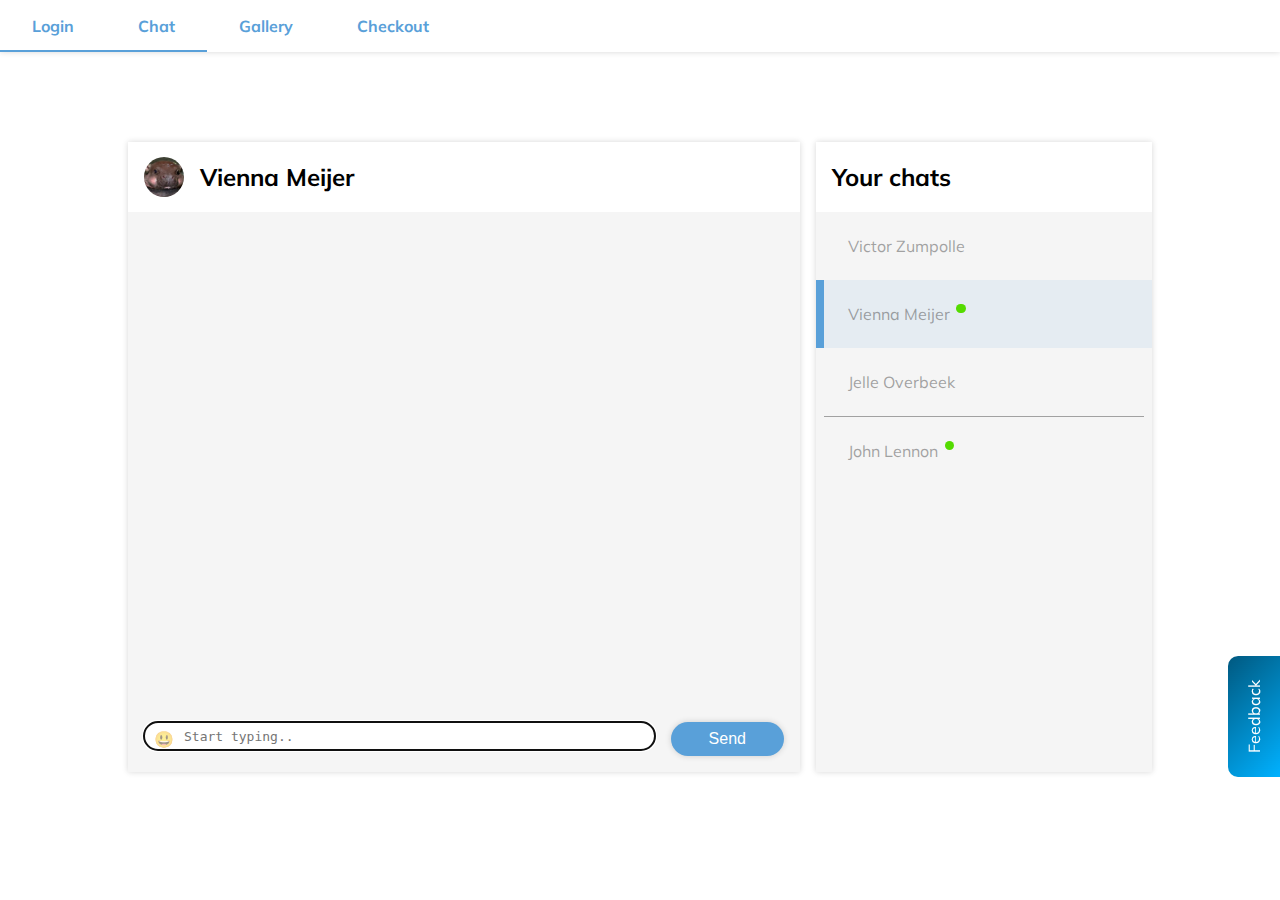
==== chat.html @ 90b33b91 "added basic hamburger" ====
<!doctype html>
<html lang="en">

<head>

  <meta charset="UTF-8">
  <meta name="viewport" content="width=device-width">

  <title>Iets</title>

  <link rel="stylesheet" href="assets/css/main.css">
  <link href="https://fonts.googleapis.com/css?family=Muli:400,600,700,900" rel="stylesheet">

</head>

<body>
  <!-- Navigation -->
  <nav>
    <a href="#hb">=</a>
    <ul>
      <a href="#">x</a>
      <li>
        <a href="index.html">Login</a>
      </li>
      <li aria-active="active">
        <a href="chat.html">Chat</a>
      </li>
      <li>
        <a href="gallery.html">Gallery</a>
      </li>
      <li>
          <a href="checkout.html">Checkout</a>
      </li>
    </ul>
  </nav>
  <section>
    <div>
      <!-- messages -->
      <header>
        <img src="assets/images/hippo.jpeg" alt="img">
        <h2>Vienna Meijer</h2>
      </header>

      <ol>
        <li>
          <p>
            Hi how are you?
          </p>
            <img src="assets/images/hippo.jpeg" alt="img">
        </li>
        <li>
          <p>
            I’m good thanks, and you?
          </p>
            <img src="assets/images/ryan.jpeg" alt="img">
        </li>
        <li>
          <p>
            I’m good thanks for asking. I was wondering if you wanted to join me and John for dinner tonight.
          </p>
            <img src="assets/images/hippo.jpeg" alt="img">
        </li>
      </ol>
      <!-- form -->
      <footer>
        <form action="/" method="post">

          <label for="field-message">Message</label>
          <div>
            <textarea name="field-message" id="field-message" placeholder="Start typing.." rows="1" autofocus></textarea>
            <a href="">😃</a>
          </div>
          <button type="submit">Send</button>

        </form>
      </footer>
    </div>
    <div>
      <!-- chats -->
      <header>
        <h2>Your chats</h2>
      </header>
      <nav>
        <ol>
            <li><a href="#">Victor Zumpolle</a></li>
            <li><a href="#">Vienna Meijer</a></li>
            <li><a href="#">Jelle Overbeek</a></li>
            <li><a href="#">John Lennon</a></li>
          </ol>
      </nav>
    </div>
  </section>
  <a href="#modal">Feedback</a>
  <!-- modal -->
  <div id="modal">
    <a href="#"></a>
    <div>
      <!-- <a href="#">close</a> -->
      <header>
        <h2>What do you think about our website?</h2>
      </header>
      <form action="#">
        <ul>
          <li>
            <input type="radio" name="rating" id="rating-0">
            <label for="rating-0">😢</label>
          </li>
          <li>
            <input type="radio" name="rating" id="rating-1">
            <label for="rating-1">😞</label>
          </li>
          <li>
            <input type="radio" name="rating" id="rating-2">
            <label for="rating-2">😐</label>
          </li>
          <li>
            <input type="radio" name="rating" id="rating-3">
            <label for="rating-3">😃</label>
          </li>
          <li>
            <input type="radio" name="rating" id="rating-4">
            <label for="rating-4">🤩</label>
          </li>
        </ul>
        <input type="submit">
      </form>
    </div>
  </div>
</body>

</html>
---- assets/css/main.css ----
:root {
  --test: magenta;
  --dGrey: rgb(78, 78, 78);
  --lGrey: #4e4e4e80;
  --dBlue: #59A0D9;
  --vdBlue: #005980;
  --lBlue: #00B1FF;
  --offBlue: rgba(89, 160, 217, 0.1);
  --lGreen: #54DB00;
  --white: #fff;
  --offWhite: #F5F5F5;
  --font-size1: 3em;
  --font-size2: 1em;
  --font-size3: 0.75em;
  --smaller1: 2em;
  --muli: 'Muli', sans-serif;
  --shadow: 0 0 6px rgba(0,0,0,0.16);
  --baseTime: 300ms;
}
@font-face {
  font-family: Ampersand;
  src: url('../fonts/MuktaMahee-SemiBold.ttf');
}
body {
  padding: 0;
  margin: 0;
  font-family: var(--muli);
  box-sizing: border-box;
  -webkit-font-smoothing: antialiased;
}
ol, ul {
  list-style: none;
  padding: 0;
  margin: 0;
}
h1 {
  font-size: var(--font-size1);
  font-weight: 900;
  color: var(--dGrey);
}
/* Nav styles */
body > nav {
  width: 100%;
  background: var(--white);
  box-shadow: var(--shadow);
  box-sizing: border-box;
}
body > nav ul {
  margin: 0;
  padding: 0;
  list-style: none;
  display: flex;
  color: var(--dBlue);
}
body > nav ul li a {
  display: block;
  text-decoration: none;
  font-weight: bold;
  color: inherit;
  padding: 1em 2em;
}
body > nav ul li{
  position: relative;
}
body > nav ul li:after {
  position: absolute;
  height: 2px;
  background: var(--dBlue);
  width: 0;
  content: '';
  bottom: 0;
  transition: var(--baseTime);
}
body > nav ul li:hover:after, body > nav ul li:focus-within:after, body > nav ul li[aria-active="active"]:after {
  width: 100%;
}
body > nav ul li a:focus {
  outline: none;
}
body > nav > a, body > nav ul > a {
  display: none;
}
@media (max-width: 600px) {
  body > nav > a, body > nav ul > a {
    display: block;
  }
  body > nav ul {
    display: none;
  }
  body > nav ul:target {
    position: fixed;
    top: 0;
    width: 100vw;
    height: 100vh;
    background: rgba(0,0,0,0.8);
    display: grid;
    place-items: center center;
  }
}
/* Modal styles */
body > div {
  height: 100%;
  width: 100%;
  top: -9999px;
  left: -9999px;
  opacity: 0;
  position: fixed;
  background: rgba(0, 0, 0, 0.6);
  display: grid;
  place-items: center center;
  transition: opacity var(--baseTime);
}
body > div:target {
  opacity: 1;
  top: 0;
  left: 0;
}
body > div > a {
  position: fixed;
  z-index: -1;
  height: 100%;
  width: 100%;
}
/* modal trigger */
body > a {
  position: fixed;
  right: 0;
  top: 70%;
  background: linear-gradient(45deg, var(--lBlue), var(--vdBlue));
  padding: 1em 1.5em;
  border-radius: 10px 10px 0 0;
  transform: rotate(-90deg) translatey(-50%);
  transform-origin: right;
  color: var(--white);
  text-decoration: none;
}
/* modal content */
body > div > div {
  background: var(--white);
  max-width: 360px;
  border-radius: 10px;
  transform: translateY(100vh);
  transition: var(--baseTime);
}
body > div:target > div{
  transform: translateY(0);
}
body > div > div header {
  background: linear-gradient(45deg, var(--lBlue), var(--vdBlue));
  width: 120%;
  transform: translate(-10%, -10%) rotate(355deg);
  box-sizing: border-box;
  padding: 2em 4.5em;
  border-radius: 10px;
}
body > div > div header h2 {
  text-align: center;
  transform: rotate(5deg);
  color: var(--white);
  font-weight: 900;
}
body > div > div form {
  position: relative;
}
body > div > div form fieldset {
  padding: 0;
}
body > div > div form ul {
  list-style: none;
  display: grid;
  grid-gap: 1.8em;
  grid-template-columns: repeat(5, 1fr);
  position: absolute;
  top: -2.5rem;
  transform: translatex(-10%);
}
body > div > div form ul li input[type="radio"] {
  position: absolute;
  left: -999;
  top: -999;
  opacity: 0;
}
body > div > div form ul li input[type="radio"]:checked + label {
  filter: brightness(1);
}
body > div > div form ul li label{
  text-decoration: none;
  color: black;
  font-size: 4em;
  filter: brightness(.4);
  position: relative;
  transition: var(--baseTime);
}
body > div > div form ul li label:before {
  content:'';
  position: absolute;
  top: -1.1rem;
  left: 50%;
  transform: translatex(-50%);
  font-size: 0.1875em;
  font-weight: 700;
  color: var(--white);
  word-wrap: nowrap;
}
body > div > div form ul li label:hover, body > div > div form ul li input:focus + label { /* TODO: fix focus state */
  filter: brightness(1);
}
body > div > div form ul li:nth-child(1) label:hover:before, body > div > div form ul li:nth-child(1) input[type="radio"]:checked + label:before, body > div > div form ul li:nth-child(1) input[type="radio"]:focus + label:before {
  content: 'Terrible';
}
body > div > div form ul li:nth-child(2) label:hover:before, body > div > div form ul li:nth-child(2) input[type="radio"]:checked + label:before, body > div > div form ul li:nth-child(2) input[type="radio"]:focus + label:before  {
  content: 'Bad';
}
body > div > div form ul li:nth-child(3) label:hover:before, body > div > div form ul li:nth-child(3) input[type="radio"]:checked + label:before, body > div > div form ul li:nth-child(3) input[type="radio"]:focus + label:before  {
  content: 'Meh';
}
body > div > div form ul li:nth-child(4) label:hover:before, body > div > div form ul li:nth-child(4) input[type="radio"]:checked + label:before, body > div > div form ul li:nth-child(4) input[type="radio"]:focus + label:before  {
  content: 'Good';
}
body > div > div form ul li:nth-child(5) label:hover:before, body > div > div form ul li:nth-child(5) input[type="radio"]:checked + label:before, body > div > div form ul li:nth-child(5) input[type="radio"]:focus + label:before  {
  content: 'Amazing';
}
body > div > div form input[type="submit"] {
  margin: 2rem auto 0 50%;
  transform: translate(-50%, 50%);
  width: auto;
  padding: 1em 2.5em;
}
/* Form styles */
a, label {
  color: var(--lGrey);
}
body > form {
  margin-top: 10em;
  display: grid;
  box-sizing: border-box;
  place-items: center center;
}
form legend {
  text-align: center;
  font-weight: 900;
  font-size: var(--font-size1);
  margin-bottom: 1.5em;
}
form fieldset > label {
  display: none;
}
fieldset {
  max-width: 500px;
  width: 95%;
  border: none;
  display: grid;
}
fieldset > div {
  display: flex;
  margin-top: 1em;
}
fieldset div a {
  margin-left: auto;
}
fieldset button {
  margin-top: 2em;
}
fieldset > a {
  text-align: center;
  margin-top: 1em;
}

/* inputs */
input {
  box-sizing: border-box;
  transition: var(--baseTime);
}
input[type='email'], input[type='password'] {
  border: 0;
  border-bottom: 1px solid var(--lGrey);
  width: 100%;
  padding: 5px;
  font-size: var(--font-size2);
  font-family: var(--muli);
  color: var(--dGrey);
}
input[type='email']::-webkit-input-placeholder, input[type='password']::-webkit-input-placeholder {
  color: var(--lGrey);
}
input[type='email'] {
  margin-bottom: 2.5em;
}
input[type="submit"] {
  width: 100%;
  padding: 11px;
  background: var(--dBlue);
}
button, input[type='submit'] {
  background: var(--dBlue);
  border-radius: 100px;
  border: 0;
  padding: 1rem;
  width: 100%;
  color: var(--white);
  font-size: var(--font-size2);
  box-shadow: var(--shadow);
}

/* input states */
input:focus {
  outline: none;
}
input[type='email']:focus, input[type='password']:focus {
  border-color: var(--dBlue);
  border-width: 2px;
}
button:hover, button:focus, input[type="submit"]:hover, input[type="submit"]:focus {
  background: var(--lBlue);
}
fieldset a:hover {
  color: var(--dGrey);
}

/* Chat */
body > section {
  display: grid;
  grid-template-columns: 2fr 1fr;
  max-width: 80%;
  margin: 0 auto;
  grid-gap: 1em;
  height: 70vh;
  margin-top: 10vh;
}
body > section > div {
  box-shadow: var(--shadow);
  background: var(--offWhite);
  display: flex;
  flex-direction: column;
}
body > section > div:nth-child(1) {
  height: 100%;
}
body > section > div header {
  display: grid;
  grid-gap: 1em;
  align-items: center;
  grid-template-columns: auto 1fr;
  grid-auto-flow: column;
  background: var(--white);
  padding: 0 1em;
}
/* left block */
body > section > div:nth-child(1) ol {
  padding: 0 4em;
  margin: 0;
  height: 90%;
  display: flex;
  flex-direction: column;
  justify-content: flex-end;
  align-content: end;
  overflow: hidden;
}
body > section > div:nth-child(1) ol li {
  transform: translateY(-100vh);
  animation: dropIn var(--baseTime) ease-in forwards;
  animation-delay: calc(var(--baseTime) * 3);
}
body > section > div:nth-child(1) ol li:nth-child(2) {
  animation-delay: calc(var(--baseTime) * 2);
}
body > section > div:nth-child(1) ol li:nth-child(3) {
  animation-delay: var(--baseTime);
}
body > section > div ol li {
  background: var(--offBlue);
  border-radius: 10px;
  max-width: 320px;
  padding: 0.8em 1.4em; 
  position: relative;
}
body > section > div ol li:nth-child(even) {
  background: var(--dBlue);
  color: var(--white);
  margin-left: auto;
}
body > section > div ol li img {
  position: absolute;
  left: -3rem;
  bottom: 0;
}
body > section > div ol li:nth-child(even) img {
 right: -3em; 
 left: auto;
}
body > section > div footer form{
  display: grid;
  grid-template-columns: 9fr 2fr;
  padding: 1em;
  grid-gap: 1em;
}
body > section > div footer label {
  display: none;
}
body > section > div footer div textarea {
  border-radius: 100px;
  background: var(--white);
  border: 0;
  width: 100%;
  box-sizing: border-box;
  box-shadow: 0 0 2px rgba(0,0,0,0.16);
  resize: none;
  font-size: var(--font-size2);
  padding-left: 2.5rem;
}
body > section > div footer div {
  position: relative;
}
body > section > div footer a {
  position: absolute;
  left: 0.6em;
  top: 50%;
  transform: translateY(-50%);
  text-decoration: none;
}
body > section > div footer button, body > section > div footer textarea {
  padding: 0.5em;
}
body > section img {
  height: 2.5rem;
  width: 2.5rem;
  object-fit: cover;
  border-radius: 50%;
}

/* right block */
body > section > div:nth-child(2) ol li {
 width: 95%;
 box-sizing: border-box;
 margin: 0 auto;
 max-width: unset;
 background: transparent;
 color: var(--dGrey);
 padding: 1.5rem;
 border-radius: 0;
}
body > section > div:nth-child(2) ol li a {
  text-decoration: none;
  position: relative;
}
body > section > div:nth-child(2) ol li:nth-child(even) a:after {
  position: absolute;
  top: 0;
  right: -1rem;
  content: '';
  background: var(--lGreen);
  height: 0.6rem;
  width: 0.6rem;
  border-radius: 100px;
}
body > section > div:nth-child(2) ol li:nth-child(2) {
  border-left: 8px solid var(--dBlue);
  margin: 0;
  width: 100%;
  background: var(--offBlue);
}
body > section > div:nth-child(2) ol li:last-child {
  border-top: 1px solid var(--lGrey);
}

/* Gallery */
/* Header */
body > header {
  max-width: 80%;
  margin: 2em auto;
  display: grid;
  grid-template-columns: 2fr 1fr;
}
body > header figure {
  margin: 0;
}
body > header figure figcaption {
  font-size: var(--font-size3);
  color: var(--dGrey);
}
body > header img {
  width: 100%;
}
body > header div {
  padding: 2em 1em;
}
@media (max-width: 1400px) {
  body > header div h1 {
    font-size: var(--smaller1);
  }
}
@media (max-width: 1000px) {
  body > header {
    grid-template-columns: 1fr;
  }
}
/* Main */
body > main {
  max-width: 80%;
  margin: 0 auto;
  display: grid;
  grid-template-columns: repeat(auto-fit, minmax(300px, 1fr));
  grid-auto-rows: 250px;
  grid-gap: 1em;
}
body > main article {
  display: grid;
  grid-template-columns: 1;
  grid-template-rows: 1;
  overflow: hidden;
}
body > main article:hover a, body > main article a:focus{
  transform: translatey(0);
}
body > main article a:focus {
  border-bottom: 5px solid var(--dBlue);
}
body > main article img {
  height: 100%;
  width: 100%;
  object-fit: cover;
}
body > main article img, body > main article a{
  grid-column: 1 / -1;
  grid-row: 1 / -1;
}
body > main article a {
  transform: translatey(100%);
  transition: var(--baseTime);
  display: flex;
  align-items: flex-end;
  padding-bottom: 0.5em;
  padding-left: 0.5em;
  text-decoration: none;
  will-change: transform;
}
body > main article h2 {
  margin: 0;
  color: white;
  font-family: Ampersand, var(--muli);
}
body > main article a:after {
  content: '';
  position: absolute;
  top: 0;
  left: 0;
  height: 100%;
  width: 100%;
  background: linear-gradient(rgba(0, 0, 0, 0), rgba(0, 0, 0, 0.5));
  z-index: -1;
}
/* animations */
@keyframes dropIn {
  0% {
    transform: translateY(-100vh);
  }
  80% {
    transform: translateY(2.5rem);
  }
  100% {
    transform: translateY(0);
  }
}
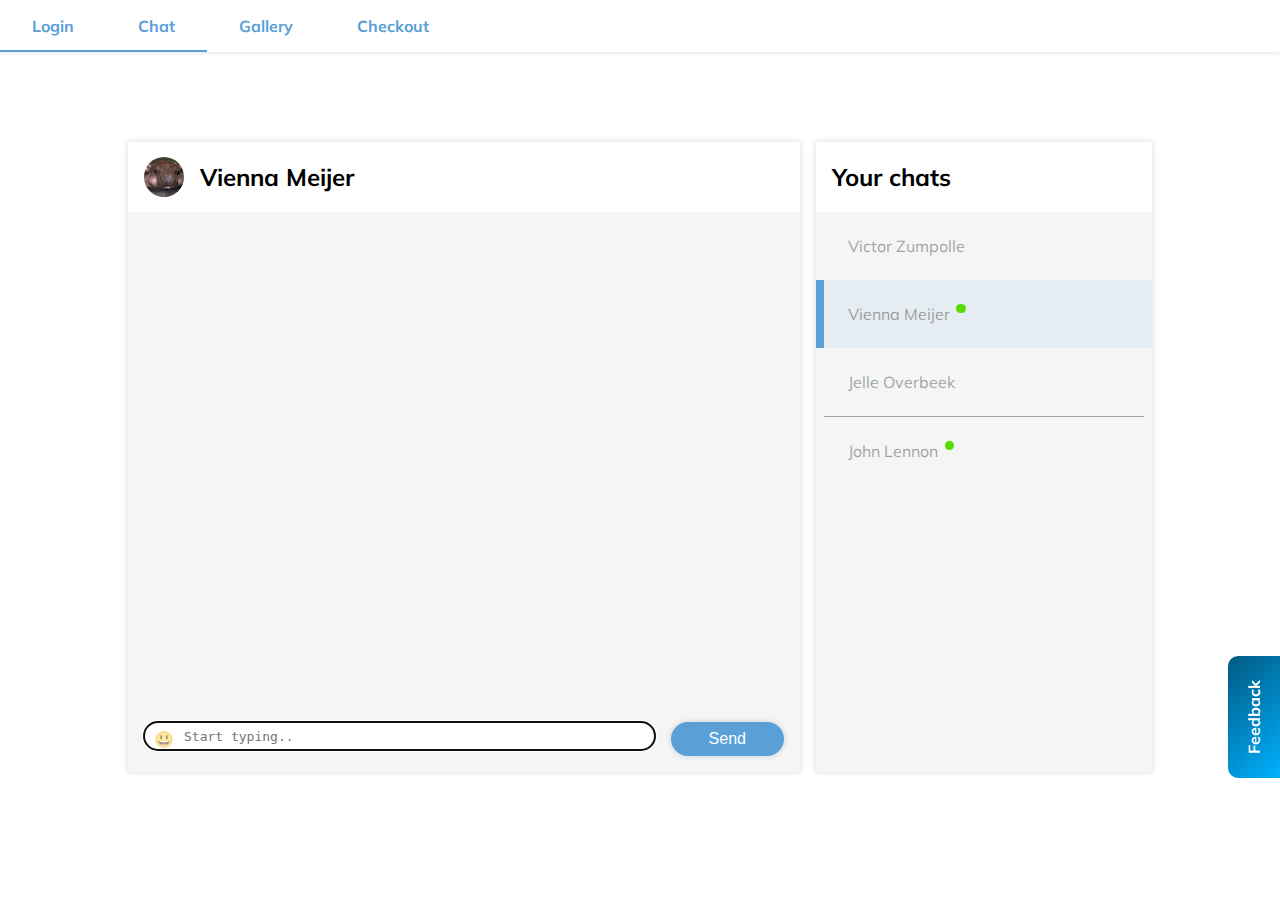
==== commit 75d23205: "head classes" ====
--- a/chat.html
+++ b/chat.html
@@ -1,7 +1,7 @@
 <!doctype html>
 <html lang="en">
 
-<head>
+<head class="chat">
 
   <meta charset="UTF-8">
   <meta name="viewport" content="width=device-width">
--- a/assets/css/main.css
+++ b/assets/css/main.css
@@ -5,6 +5,7 @@
   --dBlue: #59A0D9;
   --vdBlue: #005980;
   --lBlue: #00B1FF;
+  --slBlue: #ABCFEB;
   --offBlue: rgba(89, 160, 217, 0.1);
   --lGreen: #54DB00;
   --white: #fff;
@@ -21,12 +22,19 @@
   font-family: Ampersand;
   src: url('../fonts/MuktaMahee-SemiBold.ttf');
 }
+@font-face {
+  font-family: FontAwesome;
+  src: url('../fonts/FontAwesome.otf')
+}
 body {
   padding: 0;
   margin: 0;
   font-family: var(--muli);
   box-sizing: border-box;
   -webkit-font-smoothing: antialiased;
+}
+h1::selection, h2::selection, h3::selection, p::selection, label::selection, a::selection, li::selection {
+  background: var(--slBlue);
 }
 ol, ul {
   list-style: none;
@@ -133,6 +141,7 @@
   transform-origin: right;
   color: var(--white);
   text-decoration: none;
+  font-weight: 700;
 }
 /* modal content */
 body > div > div {
@@ -358,8 +367,10 @@
 }
 body > section > div:nth-child(1) ol li {
   transform: translateY(-100vh);
-  animation: dropIn var(--baseTime) ease-in forwards;
+  animation: dropIn var(--baseTime) forwards;
+  animation-timing-function: cubic-bezier(.17,.67,1,1.21);
   animation-delay: calc(var(--baseTime) * 3);
+  margin: 0.5em 0;
 }
 body > section > div:nth-child(1) ol li:nth-child(2) {
   animation-delay: calc(var(--baseTime) * 2);
@@ -549,13 +560,87 @@
   background: linear-gradient(rgba(0, 0, 0, 0), rgba(0, 0, 0, 0.5));
   z-index: -1;
 }
+/* Checkout */
+nav + nav {
+  display: grid;
+  justify-items: center;
+  box-shadow: none;
+  background: transparent;
+  max-width: 60%;
+  margin: 0 auto;
+}
+nav + nav progress {
+  width: 95%;
+  -webkit-appearance: none;
+   appearance: none;
+   height: 8px;
+   margin-bottom: 0.8rem;
+}
+nav + nav progress::-webkit-progress-bar {
+  background: var(--slBlue);
+}
+nav + nav progress::-webkit-progress-value {
+  background-image: linear-gradient(var(--dBlue), var(--lBlue));
+}
+nav + nav ol {
+  display: grid;
+  width: 100%;
+  justify-content: space-between;
+  grid-auto-flow: column;
+}
+nav + nav ol li {
+  position: relative;
+  color: var(--lGrey);
+}
+nav + nav a {
+  color: var(--dGrey);
+  text-decoration: none;
+  font-weight: 600;
+}
+nav + nav ol li:before, nav + nav ol li:after {
+  position: absolute;
+  top: -1.9rem;
+  left: 50%;
+  transform: translatex(-50%);
+}
+nav + nav ol li:before {
+  z-index: 1;
+  font-family: Fontawesome;
+  font-size: 0.7rem;
+  content: '';
+  color: var(--lBlue);
+  top: -1.4rem;
+}
+nav + nav ol li:nth-child(2):before {
+  content: '';
+}
+nav + nav ol li:nth-child(3):before {
+  content: '';
+  color: var(--slBlue);
+}
+nav + nav ol li:nth-child(4):before {
+  content: '';
+  color: var(--slBlue);
+}
+nav + nav ol li:after {
+  content: '';
+  width: 1.7rem;
+  height: 1.7rem;
+  border: 4px solid var(--lBlue);
+  background: var(--white);
+  border-radius: 100px;
+  box-sizing: border-box;
+}
+nav + nav ol li:nth-child(4):after, nav + nav ol li:nth-child(3):after {
+  border-color: var(--slBlue);
+}
 /* animations */
 @keyframes dropIn {
   0% {
     transform: translateY(-100vh);
   }
   80% {
-    transform: translateY(2.5rem);
+    transform: translateY(5rem);
   }
   100% {
     transform: translateY(0);
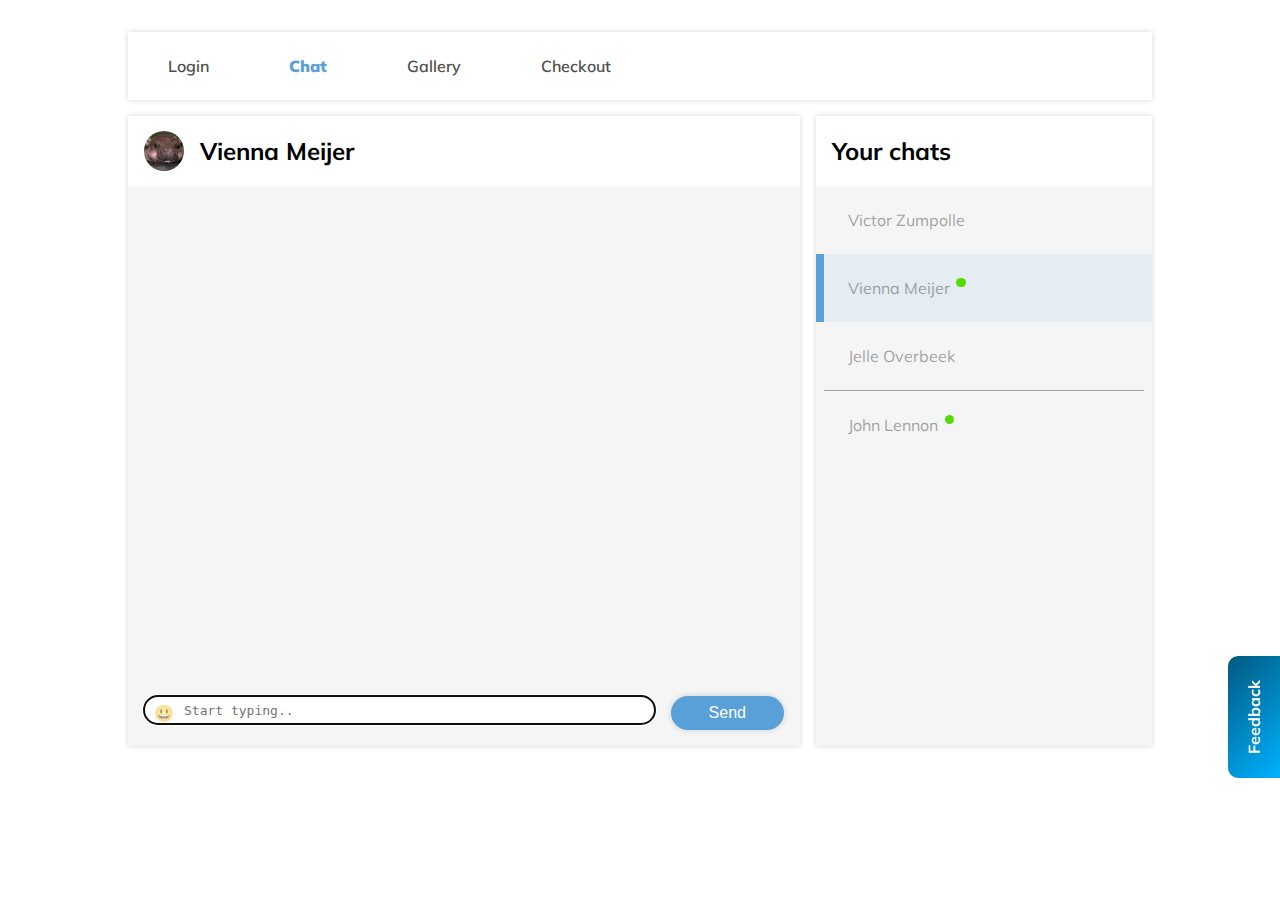
==== commit 13cb04b8: "fixed hamburger html" ====
--- a/chat.html
+++ b/chat.html
@@ -17,7 +17,7 @@
   <!-- Navigation -->
   <nav>
     <a href="#hb">=</a>
-    <ul>
+    <ul id="hb">
       <a href="#">x</a>
       <li>
         <a href="index.html">Login</a>
--- a/assets/css/main.css
+++ b/assets/css/main.css
@@ -36,6 +36,9 @@
 h1::selection, h2::selection, h3::selection, p::selection, label::selection, a::selection, li::selection {
   background: var(--slBlue);
 }
+p {
+  margin: 0;
+}
 ol, ul {
   list-style: none;
   padding: 0;
@@ -46,9 +49,13 @@
   font-weight: 900;
   color: var(--dGrey);
 }
+label {
+  user-select: none;
+}
 /* Nav styles */
 body > nav {
-  width: 100%;
+  width: 80%;
+  margin: 2em auto 0 auto;
   background: var(--white);
   box-shadow: var(--shadow);
   box-sizing: border-box;
@@ -63,9 +70,11 @@
 body > nav ul li a {
   display: block;
   text-decoration: none;
-  font-weight: bold;
+  font-weight: 600;
   color: inherit;
-  padding: 1em 2em;
+  padding: 1.5em 2.5em;
+  color: var(--dGrey);
+  transition: 200ms;
 }
 body > nav ul li{
   position: relative;
@@ -79,11 +88,17 @@
   bottom: 0;
   transition: var(--baseTime);
 }
-body > nav ul li:hover:after, body > nav ul li:focus-within:after, body > nav ul li[aria-active="active"]:after {
-  width: 100%;
-}
-body > nav ul li a:focus {
+body > nav ul li:hover:after, body > nav ul li:focus-within:after {
+  width: 100%;
+}
+body > nav ul li a:focus, body > nav ul li a:hover {
   outline: none;
+  font-weight: 600;
+  color: var(--dBlue);
+}
+body > nav ul li[aria-active="active"] a {
+  font-weight: 900;
+  color: var(--dBlue);
 }
 body > nav > a, body > nav ul > a {
   display: none;
@@ -142,6 +157,7 @@
   color: var(--white);
   text-decoration: none;
   font-weight: 700;
+  animation: slideIn 2s forwards;
 }
 /* modal content */
 body > div > div {
@@ -214,19 +230,29 @@
 body > div > div form ul li label:hover, body > div > div form ul li input:focus + label { /* TODO: fix focus state */
   filter: brightness(1);
 }
-body > div > div form ul li:nth-child(1) label:hover:before, body > div > div form ul li:nth-child(1) input[type="radio"]:checked + label:before, body > div > div form ul li:nth-child(1) input[type="radio"]:focus + label:before {
+body > div > div form ul li:nth-child(1) label:hover:before, 
+body > div > div form ul li:nth-child(1) input[type="radio"]:checked + label:before, 
+body > div > div form ul li:nth-child(1) input[type="radio"]:focus + label:before {
   content: 'Terrible';
 }
-body > div > div form ul li:nth-child(2) label:hover:before, body > div > div form ul li:nth-child(2) input[type="radio"]:checked + label:before, body > div > div form ul li:nth-child(2) input[type="radio"]:focus + label:before  {
+body > div > div form ul li:nth-child(2) label:hover:before, 
+body > div > div form ul li:nth-child(2) input[type="radio"]:checked + label:before, 
+body > div > div form ul li:nth-child(2) input[type="radio"]:focus + label:before  {
   content: 'Bad';
 }
-body > div > div form ul li:nth-child(3) label:hover:before, body > div > div form ul li:nth-child(3) input[type="radio"]:checked + label:before, body > div > div form ul li:nth-child(3) input[type="radio"]:focus + label:before  {
+body > div > div form ul li:nth-child(3) label:hover:before, 
+body > div > div form ul li:nth-child(3) input[type="radio"]:checked + label:before, 
+body > div > div form ul li:nth-child(3) input[type="radio"]:focus + label:before  {
   content: 'Meh';
 }
-body > div > div form ul li:nth-child(4) label:hover:before, body > div > div form ul li:nth-child(4) input[type="radio"]:checked + label:before, body > div > div form ul li:nth-child(4) input[type="radio"]:focus + label:before  {
+body > div > div form ul li:nth-child(4) label:hover:before, 
+body > div > div form ul li:nth-child(4) input[type="radio"]:checked + label:before, 
+body > div > div form ul li:nth-child(4) input[type="radio"]:focus + label:before  {
   content: 'Good';
 }
-body > div > div form ul li:nth-child(5) label:hover:before, body > div > div form ul li:nth-child(5) input[type="radio"]:checked + label:before, body > div > div form ul li:nth-child(5) input[type="radio"]:focus + label:before  {
+body > div > div form ul li:nth-child(5) label:hover:before, 
+body > div > div form ul li:nth-child(5) input[type="radio"]:checked + label:before, 
+body > div > div form ul li:nth-child(5) input[type="radio"]:focus + label:before  {
   content: 'Amazing';
 }
 body > div > div form input[type="submit"] {
@@ -267,6 +293,32 @@
 fieldset div a {
   margin-left: auto;
 }
+input[type="checkbox"] {
+  display: none;
+}
+input[type="checkbox"] + label {
+  display: grid;
+  grid-auto-flow: column;
+  grid-gap: 0.5em;
+  align-items: center;
+}
+input[type="checkbox"] + label:before {
+  content: '';
+  width: 10px;
+  height: 10px;
+  padding: 1px;
+  box-sizing: border-box;
+  display: block;
+  background: var(--lGrey);
+  border-radius: 2px;
+}
+input[type="checkbox"]:checked + label:before {
+  content: '';
+  font-family: FontAwesome;
+  font-size: 0.5em;
+  background: var(--lBlue);
+  color: var(--white);
+}
 fieldset button {
   margin-top: 2em;
 }
@@ -334,7 +386,7 @@
   margin: 0 auto;
   grid-gap: 1em;
   height: 70vh;
-  margin-top: 10vh;
+  margin-top: 1em;
 }
 body > section > div {
   box-shadow: var(--shadow);
@@ -645,4 +697,16 @@
   100% {
     transform: translateY(0);
   }
+}
+@keyframes slideIn {
+  0% {
+    right: -100px;
+  }
+  90% {
+    right: -100px;
+  }
+  100% {
+    right: 0;
+  }
+
 }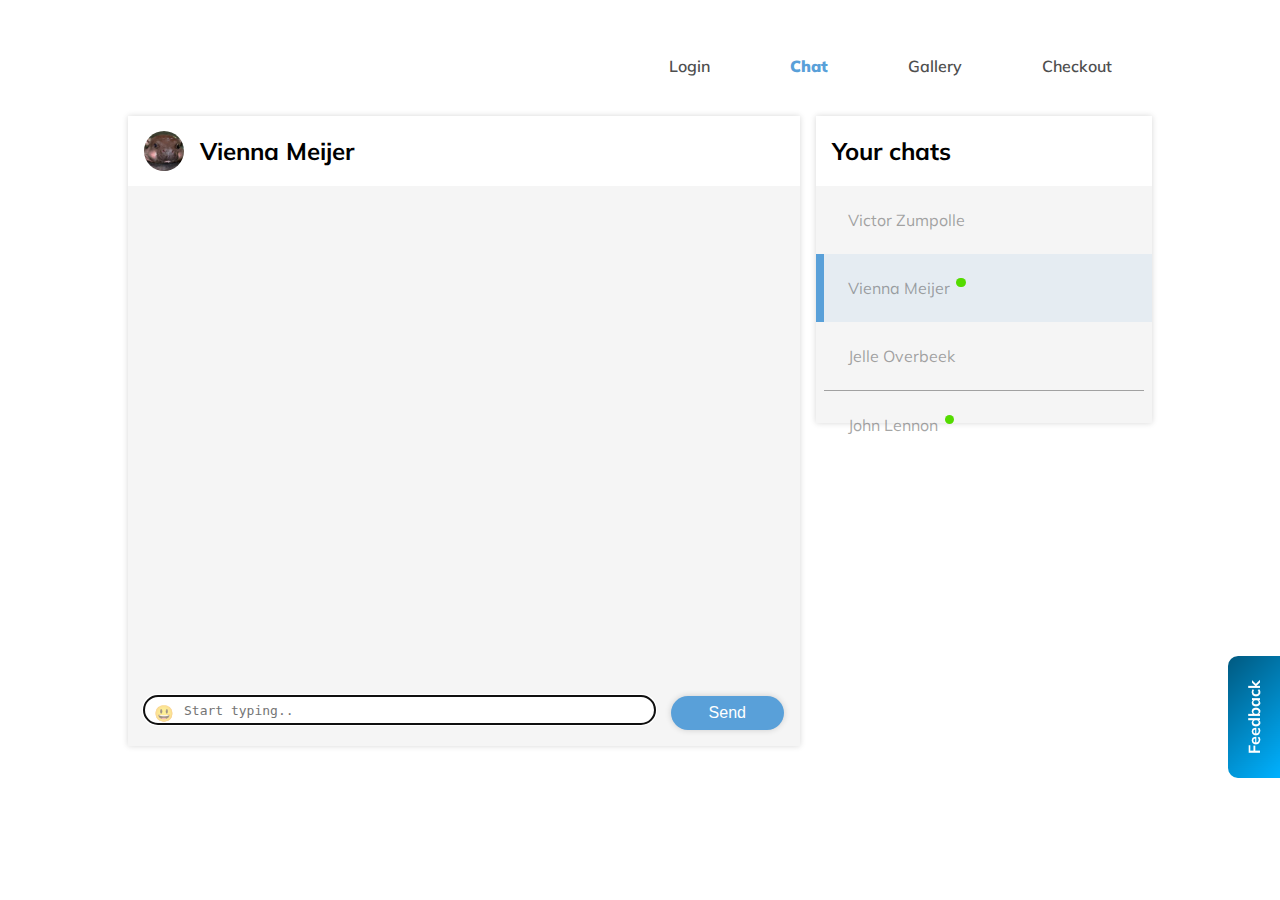
==== commit 5818e7b0: "fixed content links" ====
--- a/chat.html
+++ b/chat.html
@@ -17,8 +17,9 @@
   <!-- Navigation -->
   <nav>
     <a href="#hb">=</a>
+    <a href="#content">Skip to content</a>
     <ul id="hb">
-      <a href="#">x</a>
+      <a href="#"></a>
       <li>
         <a href="index.html">Login</a>
       </li>
@@ -33,7 +34,7 @@
       </li>
     </ul>
   </nav>
-  <section>
+  <section id="content">
     <div>
       <!-- messages -->
       <header>
--- a/assets/css/main.css
+++ b/assets/css/main.css
@@ -2,6 +2,7 @@
   --test: magenta;
   --dGrey: rgb(78, 78, 78);
   --lGrey: #4e4e4e80;
+  --slGrey: #e4e4e4;
   --dBlue: #59A0D9;
   --vdBlue: #005980;
   --lBlue: #00B1FF;
@@ -56,15 +57,15 @@
 body > nav {
   width: 80%;
   margin: 2em auto 0 auto;
-  background: var(--white);
-  box-shadow: var(--shadow);
   box-sizing: border-box;
+  position: relative;
 }
 body > nav ul {
   margin: 0;
   padding: 0;
   list-style: none;
   display: flex;
+  justify-content: flex-end;
   color: var(--dBlue);
 }
 body > nav ul li a {
@@ -100,10 +101,28 @@
   font-weight: 900;
   color: var(--dBlue);
 }
-body > nav > a, body > nav ul > a {
+body > nav > a:nth-child(1), body > nav ul > a {
   display: none;
 }
-@media (max-width: 600px) {
+body > nav > a:nth-child(2) {
+  position: absolute;
+  opacity: 0;
+  left: -999px;
+  top: -999px;
+  width: 4em;
+  color: var(--dBlue);
+  font-weight: 700;
+  transition: opacity var(--baseTime);  
+}
+body > nav > a:nth-child(2):focus {
+  position: absolute;
+  top: 50%;
+  transform: translateY(-50%);
+  left: -5em;
+  opacity: 1;
+  outline: none;
+}
+@media (max-width: 37em) {
   body > nav > a, body > nav ul > a {
     display: block;
   }
@@ -143,6 +162,20 @@
   z-index: -1;
   height: 100%;
   width: 100%;
+}
+body > div > a:after {
+  content: '';
+  transform: rotate(45deg);
+  font-family: FontAwesome;
+  font-size: 2em;
+  position: absolute;
+  right: 1em;
+  top: 1em;
+  color: white;
+}
+body > div > a:focus:after {
+  color: var(--dBlue);
+  animation: pop 2s infinite;
 }
 /* modal trigger */
 body > a {
@@ -159,6 +192,10 @@
   font-weight: 700;
   animation: slideIn 2s forwards;
 }
+body > a:focus, body > a:hover {
+  outline: none;
+  background: var(--dBlue);
+}
 /* modal content */
 body > div > div {
   background: var(--white);
@@ -294,7 +331,9 @@
   margin-left: auto;
 }
 input[type="checkbox"] {
-  display: none;
+  position: absolute;
+  top: -999px;
+  left: -999px;
 }
 input[type="checkbox"] + label {
   display: grid;
@@ -304,20 +343,23 @@
 }
 input[type="checkbox"] + label:before {
   content: '';
-  width: 10px;
-  height: 10px;
+  width: 0.8rem;
+  height: 0.8rem;
   padding: 1px;
   box-sizing: border-box;
   display: block;
-  background: var(--lGrey);
+  background: var(--slGrey);
   border-radius: 2px;
 }
 input[type="checkbox"]:checked + label:before {
   content: '';
   font-family: FontAwesome;
-  font-size: 0.5em;
-  background: var(--lBlue);
+  font-size: 0.65rem;
+  background: var(--dBlue);
   color: var(--white);
+}
+input[type="checkbox"]:focus + label {
+  color: var(--dGrey);
 }
 fieldset button {
   margin-top: 2em;
@@ -334,7 +376,7 @@
 }
 input[type='email'], input[type='password'] {
   border: 0;
-  border-bottom: 1px solid var(--lGrey);
+  border-bottom: 2px solid var(--lGrey);
   width: 100%;
   padding: 5px;
   font-size: var(--font-size2);
@@ -361,6 +403,10 @@
   color: var(--white);
   font-size: var(--font-size2);
   box-shadow: var(--shadow);
+  cursor: pointer;
+}
+button, input[type='submit']:focus {
+  outline: none;
 }
 
 /* input states */
@@ -368,13 +414,13 @@
   outline: none;
 }
 input[type='email']:focus, input[type='password']:focus {
-  border-color: var(--dBlue);
-  border-width: 2px;
+  border-color: var(--lBlue);
 }
 button:hover, button:focus, input[type="submit"]:hover, input[type="submit"]:focus {
   background: var(--lBlue);
 }
-fieldset a:hover {
+fieldset a:hover, fieldset a:focus {
+  outline: none;
   color: var(--dGrey);
 }
 
@@ -382,6 +428,7 @@
 body > section {
   display: grid;
   grid-template-columns: 2fr 1fr;
+  grid-template-rows: 1fr 1fr;
   max-width: 80%;
   margin: 0 auto;
   grid-gap: 1em;
@@ -395,7 +442,11 @@
   flex-direction: column;
 }
 body > section > div:nth-child(1) {
+  grid-row: span 2;
+}
+body > section > div:nth-child(2) {
   height: 100%;
+  min-height: 15em;
 }
 body > section > div header {
   display: grid;
@@ -415,7 +466,7 @@
   flex-direction: column;
   justify-content: flex-end;
   align-content: end;
-  overflow: hidden;
+  overflow-y: scroll;
 }
 body > section > div:nth-child(1) ol li {
   transform: translateY(-100vh);
@@ -522,7 +573,7 @@
   width: 100%;
   background: var(--offBlue);
 }
-body > section > div:nth-child(2) ol li:last-child {
+body > section > div:nth-child(2) ol li:nth-child(n+4) {
   border-top: 1px solid var(--lGrey);
 }
 
@@ -547,12 +598,12 @@
 body > header div {
   padding: 2em 1em;
 }
-@media (max-width: 1400px) {
+@media (max-width: 87em) {
   body > header div h1 {
     font-size: var(--smaller1);
   }
 }
-@media (max-width: 1000px) {
+@media (max-width: 62em) {
   body > header {
     grid-template-columns: 1fr;
   }
@@ -708,5 +759,15 @@
   100% {
     right: 0;
   }
-
+}
+@keyframes pop {
+  0% {
+    transform: rotate(45deg) scale(1);
+  }
+  10% {
+    transform: rotate(45deg) scale(1.5);
+  }
+  20% {
+    transform: rotate(45deg) scale(1);
+  }
 }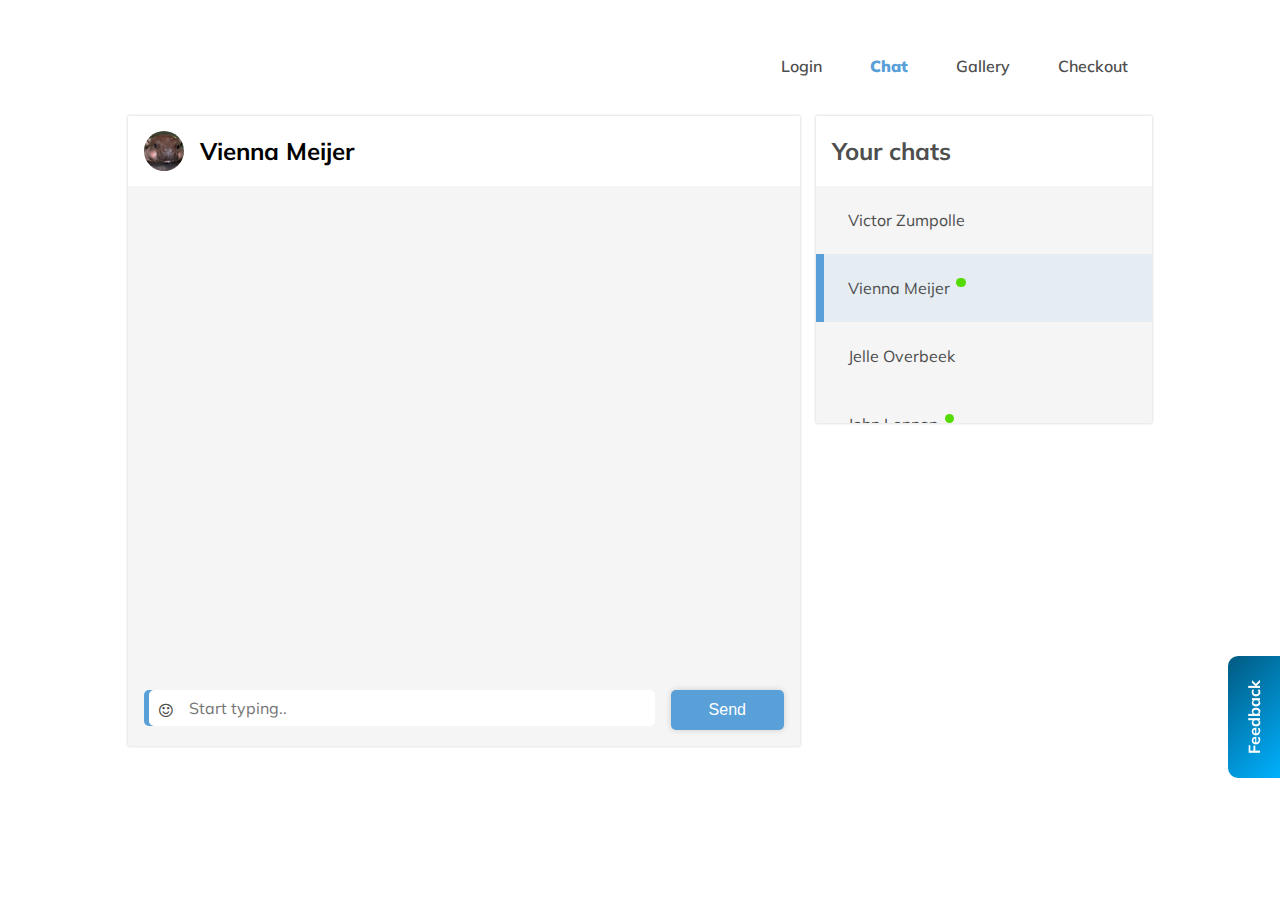
==== commit 7b06c75f: "commit all" ====
--- a/chat.html
+++ b/chat.html
@@ -6,20 +6,19 @@
   <meta charset="UTF-8">
   <meta name="viewport" content="width=device-width">
 
-  <title>Iets</title>
+  <title>Living styleguide</title>
 
   <link rel="stylesheet" href="assets/css/main.css">
   <link href="https://fonts.googleapis.com/css?family=Muli:400,600,700,900" rel="stylesheet">
-
 </head>
 
 <body>
   <!-- Navigation -->
   <nav>
-    <a href="#hb">=</a>
+    <a href="#hb"></a>
     <a href="#content">Skip to content</a>
     <ul id="hb">
-      <a href="#"></a>
+      <a href="#"></a>
       <li>
         <a href="index.html">Login</a>
       </li>
@@ -30,7 +29,7 @@
         <a href="gallery.html">Gallery</a>
       </li>
       <li>
-          <a href="checkout.html">Checkout</a>
+        <a href="checkout.html">Checkout</a>
       </li>
     </ul>
   </nav>
@@ -47,19 +46,19 @@
           <p>
             Hi how are you?
           </p>
-            <img src="assets/images/hippo.jpeg" alt="img">
+          <img src="assets/images/hippo.jpeg" alt="img">
         </li>
         <li>
           <p>
             I’m good thanks, and you?
           </p>
-            <img src="assets/images/ryan.jpeg" alt="img">
+          <img src="assets/images/ryan.jpeg" alt="img">
         </li>
         <li>
           <p>
             I’m good thanks for asking. I was wondering if you wanted to join me and John for dinner tonight.
           </p>
-            <img src="assets/images/hippo.jpeg" alt="img">
+          <img src="assets/images/hippo.jpeg" alt="img">
         </li>
       </ol>
       <!-- form -->
@@ -69,7 +68,7 @@
           <label for="field-message">Message</label>
           <div>
             <textarea name="field-message" id="field-message" placeholder="Start typing.." rows="1" autofocus></textarea>
-            <a href="">😃</a>
+            <a href="chat.html"></a>
           </div>
           <button type="submit">Send</button>
 
@@ -79,15 +78,28 @@
     <div>
       <!-- chats -->
       <header>
-        <h2>Your chats</h2>
+        <h2>
+          <a href="#chats">Your chats</a>
+        </h2>
       </header>
       <nav>
-        <ol>
-            <li><a href="#">Victor Zumpolle</a></li>
-            <li><a href="#">Vienna Meijer</a></li>
-            <li><a href="#">Jelle Overbeek</a></li>
-            <li><a href="#">John Lennon</a></li>
-          </ol>
+        <ol id="chats">
+          <li>
+            <a href="chat.html"><span>Victor Zumpolle</span></a>
+          </li>
+          <li>
+            <a href="chat.html"><span>Vienna Meijer</span></a>
+          </li>
+          <li>
+            <a href="chat.html"><span>Jelle Overbeek</span></a>
+          </li>
+          <li>
+            <a href="chat.html"><span>John Lennon</span></a>
+          </li>
+          <li>
+            <a href="chat.html"><span>Neil Armstrong</span></a>
+          </li>
+        </ol>
       </nav>
     </div>
   </section>
@@ -123,7 +135,7 @@
             <label for="rating-4">🤩</label>
           </li>
         </ul>
-        <input type="submit">
+        <button type="submit">Submit</button>
       </form>
     </div>
   </div>
--- a/assets/css/main.css
+++ b/assets/css/main.css
@@ -7,8 +7,10 @@
   --vdBlue: #005980;
   --lBlue: #00B1FF;
   --slBlue: #ABCFEB;
-  --offBlue: rgba(89, 160, 217, 0.1);
+  --offBlue: #E5ECF2;
   --lGreen: #54DB00;
+  --slGreen: #BDFFA0;
+  --slRed: #FFA0A0;
   --white: #fff;
   --offWhite: #F5F5F5;
   --font-size1: 3em;
@@ -16,17 +18,21 @@
   --font-size3: 0.75em;
   --smaller1: 2em;
   --muli: 'Muli', sans-serif;
-  --shadow: 0 0 6px rgba(0,0,0,0.16);
+  --shadow: 0 0 6px rgba(0, 0, 0, 0.16);
   --baseTime: 300ms;
-}
+  --border-radius: 5px;
+}
+
 @font-face {
   font-family: Ampersand;
   src: url('../fonts/MuktaMahee-SemiBold.ttf');
 }
+
 @font-face {
   font-family: FontAwesome;
   src: url('../fonts/FontAwesome.otf')
 }
+
 body {
   padding: 0;
   margin: 0;
@@ -34,33 +40,48 @@
   box-sizing: border-box;
   -webkit-font-smoothing: antialiased;
 }
-h1::selection, h2::selection, h3::selection, p::selection, label::selection, a::selection, li::selection {
+
+h1::selection,
+h2::selection,
+h3::selection,
+p::selection,
+label::selection,
+a::selection,
+li::selection {
   background: var(--slBlue);
 }
+
 p {
   margin: 0;
 }
-ol, ul {
+
+ol,
+ul {
   list-style: none;
   padding: 0;
   margin: 0;
 }
+
 h1 {
   font-size: var(--font-size1);
   font-weight: 900;
   color: var(--dGrey);
 }
+
 label {
   user-select: none;
 }
+
 /* Nav styles */
-body > nav {
+
+body>nav {
   width: 80%;
   margin: 2em auto 0 auto;
   box-sizing: border-box;
   position: relative;
 }
-body > nav ul {
+
+body>nav ul {
   margin: 0;
   padding: 0;
   list-style: none;
@@ -68,19 +89,22 @@
   justify-content: flex-end;
   color: var(--dBlue);
 }
-body > nav ul li a {
+
+body>nav ul li a {
   display: block;
   text-decoration: none;
   font-weight: 600;
   color: inherit;
-  padding: 1.5em 2.5em;
+  padding: 1.5em 1.5em;
   color: var(--dGrey);
   transition: 200ms;
 }
-body > nav ul li{
+
+body>nav ul li {
   position: relative;
 }
-body > nav ul li:after {
+
+body>nav ul li:after {
   position: absolute;
   height: 2px;
   background: var(--dBlue);
@@ -89,22 +113,30 @@
   bottom: 0;
   transition: var(--baseTime);
 }
-body > nav ul li:hover:after, body > nav ul li:focus-within:after {
-  width: 100%;
-}
-body > nav ul li a:focus, body > nav ul li a:hover {
+
+body>nav ul li:hover:after,
+body>nav ul li:focus-within:after {
+  width: 100%;
+}
+
+body>nav ul li a:focus,
+body>nav ul li a:hover {
   outline: none;
   font-weight: 600;
   color: var(--dBlue);
 }
-body > nav ul li[aria-active="active"] a {
+
+body>nav ul li[aria-active="active"] a {
   font-weight: 900;
   color: var(--dBlue);
 }
-body > nav > a:nth-child(1), body > nav ul > a {
+
+body>nav>a:nth-child(1),
+body>nav ul>a {
   display: none;
 }
-body > nav > a:nth-child(2) {
+
+body>nav>a:nth-child(2) {
   position: absolute;
   opacity: 0;
   left: -999px;
@@ -112,9 +144,10 @@
   width: 4em;
   color: var(--dBlue);
   font-weight: 700;
-  transition: opacity var(--baseTime);  
-}
-body > nav > a:nth-child(2):focus {
+  transition: opacity var(--baseTime);
+}
+
+body>nav>a:nth-child(2):focus {
   position: absolute;
   top: 50%;
   transform: translateY(-50%);
@@ -122,25 +155,61 @@
   opacity: 1;
   outline: none;
 }
+
 @media (max-width: 37em) {
-  body > nav > a, body > nav ul > a {
+  body>nav:first-of-type {
+    margin: 0;
+    padding: 1em;
+    width: 95%;
+  }
+  body>nav>a:nth-child(1),
+  body>nav ul>a {
     display: block;
-  }
-  body > nav ul {
-    display: none;
-  }
-  body > nav ul:target {
+    font-family: FontAwesome;
+    font-size: 2em;
+    text-decoration: none;
+    color: var(--dGrey);
+  }
+  body>nav ul {
+    opacity: 0;
+    height: 0;
+    pointer-events: none;
+    z-index: 999;
+    transition: opacity var(--baseTime);
+  }
+  body>nav ul li a,
+  body>nav ul li[aria-active] a {
+    color: var(--white);
+    font-weight: 900;
+  }
+  body>nav ul>a {
+    position: absolute;
+    top: 1em;
+    right: 1em;
+    color: var(--white);
+    transform: rotate(45deg);
+    cursor: pointer;
+  }
+  body>nav ul:target {
     position: fixed;
     top: 0;
-    width: 100vw;
-    height: 100vh;
-    background: rgba(0,0,0,0.8);
+    left: 0;
+    width: 100%;
+    height: 100%;
+    opacity: 1;
+    pointer-events: unset;
+    background: rgba(0, 0, 0, 0.9);
     display: grid;
     place-items: center center;
-  }
-}
+    justify-content: center;
+    align-content: center;
+    grid-gap: 2em;
+  }
+}
+
 /* Modal styles */
-body > div {
+
+body>a+div {
   height: 100%;
   width: 100%;
   top: -9999px;
@@ -152,18 +221,21 @@
   place-items: center center;
   transition: opacity var(--baseTime);
 }
-body > div:target {
+
+body>div:target {
   opacity: 1;
   top: 0;
   left: 0;
 }
-body > div > a {
+
+body>div>a {
   position: fixed;
   z-index: -1;
   height: 100%;
   width: 100%;
 }
-body > div > a:after {
+
+body>div>a:after {
   content: '';
   transform: rotate(45deg);
   font-family: FontAwesome;
@@ -173,12 +245,15 @@
   top: 1em;
   color: white;
 }
-body > div > a:focus:after {
+
+body>div>a:focus:after {
   color: var(--dBlue);
   animation: pop 2s infinite;
 }
+
 /* modal trigger */
-body > a {
+
+body>a {
   position: fixed;
   right: 0;
   top: 70%;
@@ -192,22 +267,29 @@
   font-weight: 700;
   animation: slideIn 2s forwards;
 }
-body > a:focus, body > a:hover {
+
+body>a:focus,
+body>a:hover {
   outline: none;
   background: var(--dBlue);
 }
+
 /* modal content */
-body > div > div {
+
+body>div>div {
   background: var(--white);
+  width: 70%;
   max-width: 360px;
   border-radius: 10px;
   transform: translateY(100vh);
   transition: var(--baseTime);
 }
-body > div:target > div{
+
+body>div:target>div {
   transform: translateY(0);
 }
-body > div > div header {
+
+body>div>div header {
   background: linear-gradient(45deg, var(--lBlue), var(--vdBlue));
   width: 120%;
   transform: translate(-10%, -10%) rotate(355deg);
@@ -215,19 +297,23 @@
   padding: 2em 4.5em;
   border-radius: 10px;
 }
-body > div > div header h2 {
+
+body>div>div header h2 {
   text-align: center;
   transform: rotate(5deg);
   color: var(--white);
   font-weight: 900;
 }
-body > div > div form {
+
+body>div>div form {
   position: relative;
 }
-body > div > div form fieldset {
+
+body>div>div form fieldset {
   padding: 0;
 }
-body > div > div form ul {
+
+body>div>div form ul {
   list-style: none;
   display: grid;
   grid-gap: 1.8em;
@@ -236,16 +322,19 @@
   top: -2.5rem;
   transform: translatex(-10%);
 }
-body > div > div form ul li input[type="radio"] {
+
+body>div>div form ul li input[type="radio"] {
   position: absolute;
   left: -999;
   top: -999;
   opacity: 0;
 }
-body > div > div form ul li input[type="radio"]:checked + label {
+
+body>div>div form ul li input[type="radio"]:checked+label {
   filter: brightness(1);
 }
-body > div > div form ul li label{
+
+body>div>div form ul li label {
   text-decoration: none;
   color: black;
   font-size: 4em;
@@ -253,8 +342,9 @@
   position: relative;
   transition: var(--baseTime);
 }
-body > div > div form ul li label:before {
-  content:'';
+
+body>div>div form ul li label:before {
+  content: '';
   position: absolute;
   top: -1.1rem;
   left: 50%;
@@ -264,139 +354,272 @@
   color: var(--white);
   word-wrap: nowrap;
 }
-body > div > div form ul li label:hover, body > div > div form ul li input:focus + label { /* TODO: fix focus state */
+
+body>div>div form ul li label:hover,
+body>div>div form ul li input:focus+label {
+  /* TODO: fix focus state */
   filter: brightness(1);
 }
-body > div > div form ul li:nth-child(1) label:hover:before, 
-body > div > div form ul li:nth-child(1) input[type="radio"]:checked + label:before, 
-body > div > div form ul li:nth-child(1) input[type="radio"]:focus + label:before {
+
+body>div>div form ul li:nth-child(1) label:hover:before,
+body>div>div form ul li:nth-child(1) input[type="radio"]:checked+label:before,
+body>div>div form ul li:nth-child(1) input[type="radio"]:focus+label:before {
   content: 'Terrible';
 }
-body > div > div form ul li:nth-child(2) label:hover:before, 
-body > div > div form ul li:nth-child(2) input[type="radio"]:checked + label:before, 
-body > div > div form ul li:nth-child(2) input[type="radio"]:focus + label:before  {
+
+body>div>div form ul li:nth-child(2) label:hover:before,
+body>div>div form ul li:nth-child(2) input[type="radio"]:checked+label:before,
+body>div>div form ul li:nth-child(2) input[type="radio"]:focus+label:before {
   content: 'Bad';
 }
-body > div > div form ul li:nth-child(3) label:hover:before, 
-body > div > div form ul li:nth-child(3) input[type="radio"]:checked + label:before, 
-body > div > div form ul li:nth-child(3) input[type="radio"]:focus + label:before  {
+
+body>div>div form ul li:nth-child(3) label:hover:before,
+body>div>div form ul li:nth-child(3) input[type="radio"]:checked+label:before,
+body>div>div form ul li:nth-child(3) input[type="radio"]:focus+label:before {
   content: 'Meh';
 }
-body > div > div form ul li:nth-child(4) label:hover:before, 
-body > div > div form ul li:nth-child(4) input[type="radio"]:checked + label:before, 
-body > div > div form ul li:nth-child(4) input[type="radio"]:focus + label:before  {
+
+body>div>div form ul li:nth-child(4) label:hover:before,
+body>div>div form ul li:nth-child(4) input[type="radio"]:checked+label:before,
+body>div>div form ul li:nth-child(4) input[type="radio"]:focus+label:before {
   content: 'Good';
 }
-body > div > div form ul li:nth-child(5) label:hover:before, 
-body > div > div form ul li:nth-child(5) input[type="radio"]:checked + label:before, 
-body > div > div form ul li:nth-child(5) input[type="radio"]:focus + label:before  {
+
+body>div>div form ul li:nth-child(5) label:hover:before,
+body>div>div form ul li:nth-child(5) input[type="radio"]:checked+label:before,
+body>div>div form ul li:nth-child(5) input[type="radio"]:focus+label:before {
   content: 'Amazing';
 }
-body > div > div form input[type="submit"] {
+
+body>div>div form button {
   margin: 2rem auto 0 50%;
   transform: translate(-50%, 50%);
   width: auto;
   padding: 1em 2.5em;
 }
+
+@media (max-width: 37em) {
+  body>div>div header {
+    padding: 2em 2em;
+  }
+  body>div>div form ul {
+    left: 50%;
+    transform: translatex(-50%);
+    grid-gap: 1em;
+  }
+  body>div>div form ul li label {
+    font-size: 3em;
+  }
+  body>div>div form ul li label:before {
+    font-size: 0.3em;
+  }
+  body>div>div form button {
+    margin: 0rem auto 0 50%;
+  }
+}
+
 /* Form styles */
-a, label {
+
+a,
+label {
   color: var(--lGrey);
 }
-body > form {
-  margin-top: 10em;
-  display: grid;
-  box-sizing: border-box;
-  place-items: center center;
-}
+
+.login+body nav+div {
+  max-width: 80%;
+  height: 70vh;
+  margin: 1em auto;
+  display: grid;
+  grid-template-columns: 2fr 1fr;
+  grid-template-rows: 1fr 1fr;
+  grid-gap: 1em;
+}
+
+.login+body section {
+  background: url("../images/smoke.jpeg");
+  background-size: cover;
+  background-position: bottom;
+  box-shadow: 0 0px 3px 0px rgba(0, 0, 0, 0.2);
+  display: grid;
+  align-content: end;
+  padding: 4em;
+  grid-row: span 2;
+}
+
+@media (max-width: 81em) {
+  .login+body nav+div {
+    grid-template-columns: 1fr;
+    grid-template-rows: 25em 1fr;
+    max-width: 95%;
+  }
+  .login+body section {
+    background-position: center;
+  }
+}
+
+@media (max-width: 37em) {
+  .login+body nav+div {
+    margin-top: 0;
+  }
+}
+
+.login+body section h1,
+.login+body section p {
+  color: var(--white);
+  margin: 1em 0 0 0;
+}
+
+.login+body nav+div:nth-of-type(1) form {
+  background: var(--offWhite);
+  padding: 3em 2em 2em 2em;
+  box-shadow: 0 0px 3px 0px rgba(0, 0, 0, 0.2);
+  height: auto;
+}
+
 form legend {
-  text-align: center;
+  color: var(--dGrey);
   font-weight: 900;
   font-size: var(--font-size1);
-  margin-bottom: 1.5em;
-}
-form fieldset > label {
+  margin-bottom: 1em;
+}
+
+form fieldset>label {
   display: none;
 }
+
 fieldset {
-  max-width: 500px;
-  width: 95%;
   border: none;
-  display: grid;
-}
-fieldset > div {
+  margin: 0;
+  padding: 0;
+}
+
+fieldset>div:not(:last-of-type) label:first-of-type {
+  display: none;
+}
+
+fieldset>div:not(:last-of-type) {
+  width: 100%;
+  border-radius: var(--border-radius);
+  margin-bottom: 1em;
+  box-sizing: border-box;
+  transition: var(--baseTime);
+}
+
+fieldset>div:last-of-type {
   display: flex;
   margin-top: 1em;
 }
+
 fieldset div a {
   margin-left: auto;
 }
+
 input[type="checkbox"] {
   position: absolute;
   top: -999px;
   left: -999px;
 }
-input[type="checkbox"] + label {
+
+input[type="checkbox"]+label {
   display: grid;
   grid-auto-flow: column;
   grid-gap: 0.5em;
   align-items: center;
 }
-input[type="checkbox"] + label:before {
+
+input[type="checkbox"]+label:before {
   content: '';
   width: 0.8rem;
   height: 0.8rem;
   padding: 1px;
   box-sizing: border-box;
   display: block;
-  background: var(--slGrey);
+  border: 1px solid var(--dGrey);
   border-radius: 2px;
 }
-input[type="checkbox"]:checked + label:before {
+
+input[type="checkbox"]:checked+label:before {
   content: '';
   font-family: FontAwesome;
-  font-size: 0.65rem;
+  font-size: 0.60rem;
+  border: 1px solid transparent;
   background: var(--dBlue);
   color: var(--white);
 }
-input[type="checkbox"]:focus + label {
+
+input[type="checkbox"]:focus+label {
   color: var(--dGrey);
 }
+
 fieldset button {
   margin-top: 2em;
 }
-fieldset > a {
+
+fieldset>a {
   text-align: center;
   margin-top: 1em;
+  display: block;
+}
+fieldset p {
+  border: 1px solid var(--slRed);
+  color: var(--slRed);
+  text-align: center;
+  border-radius: var(--border-radius);
+  opacity: 0;
+  padding: 0;
+  margin: 0;
+  max-height: 0;
+  overflow: hidden;
+  transition: all var(--baseTime);
+  font-size: 1em;
+}
+input[type="email"]:invalid ~ p:nth-of-type(1) {
+  max-height: unset;
+  margin-bottom: 1em;
+  padding: 0.9em;
+  opacity: 1;
+}
+input[type="password"]:invalid ~ p:nth-of-type(2) {
+  max-height: unset;
+  margin-bottom: 1em;
+  padding: 0.9em;
+  opacity: 1;
 }
 
 /* inputs */
+
 input {
   box-sizing: border-box;
   transition: var(--baseTime);
 }
-input[type='email'], input[type='password'] {
+
+input[type='email'],
+input[type='password'] {
   border: 0;
-  border-bottom: 2px solid var(--lGrey);
-  width: 100%;
-  padding: 5px;
+  width: 100%;
+  padding: 0.8em;
+  border-radius: var(--border-radius);
   font-size: var(--font-size2);
   font-family: var(--muli);
   color: var(--dGrey);
-}
-input[type='email']::-webkit-input-placeholder, input[type='password']::-webkit-input-placeholder {
+  margin-bottom: 1em;
+}
+
+input[type='email']::-webkit-input-placeholder,
+input[type='password']::-webkit-input-placeholder {
   color: var(--lGrey);
 }
-input[type='email'] {
-  margin-bottom: 2.5em;
-}
+
 input[type="submit"] {
   width: 100%;
   padding: 11px;
   background: var(--dBlue);
 }
-button, input[type='submit'] {
+
+button,
+input[type='submit'] {
   background: var(--dBlue);
-  border-radius: 100px;
+  border-radius: 5px;
   border: 0;
   padding: 1rem;
   width: 100%;
@@ -405,27 +628,56 @@
   box-shadow: var(--shadow);
   cursor: pointer;
 }
-button, input[type='submit']:focus {
+
+button,
+input[type='submit']:focus {
   outline: none;
 }
 
 /* input states */
-input:focus {
+
+input:valid {
   outline: none;
-}
-input[type='email']:focus, input[type='password']:focus {
+  width: calc(100% - 5px);
+  transform: translatex(5px);
+  box-shadow: -5px 0 var(--slGreen);
+}
+
+input:invalid {
+  outline: none;
+  width: calc(100% - 5px);
+  transform: translatex(5px);
+  box-shadow: -5px 0 var(--slRed);
+}
+input:focus,
+textarea:focus {
+  outline: none;
+  box-shadow: -5px 0 var(--dBlue);
+  width: calc(100% - 5px);
+  transform: translatex(5px);
+}
+
+input[type='email']:focus,
+input[type='password']:focus {
   border-color: var(--lBlue);
 }
-button:hover, button:focus, input[type="submit"]:hover, input[type="submit"]:focus {
+
+button:hover,
+button:focus,
+input[type="submit"]:hover,
+input[type="submit"]:focus {
   background: var(--lBlue);
 }
-fieldset a:hover, fieldset a:focus {
+
+fieldset a:hover,
+fieldset a:focus {
   outline: none;
   color: var(--dGrey);
 }
 
 /* Chat */
-body > section {
+
+body>section {
   display: grid;
   grid-template-columns: 2fr 1fr;
   grid-template-rows: 1fr 1fr;
@@ -435,20 +687,26 @@
   height: 70vh;
   margin-top: 1em;
 }
-body > section > div {
-  box-shadow: var(--shadow);
+
+body>section>div {
+  box-shadow: 0 0px 3px 0px rgba(0, 0, 0, 0.2);
   background: var(--offWhite);
   display: flex;
   flex-direction: column;
-}
-body > section > div:nth-child(1) {
+  /* border-radius: var(--border-radius); */
+  overflow: hidden;
+}
+
+body>section>div:nth-child(1) {
   grid-row: span 2;
 }
-body > section > div:nth-child(2) {
+
+body>section>div:nth-child(2) {
   height: 100%;
   min-height: 15em;
 }
-body > section > div header {
+
+body>section>div header {
   display: grid;
   grid-gap: 1em;
   align-items: center;
@@ -457,8 +715,10 @@
   background: var(--white);
   padding: 0 1em;
 }
+
 /* left block */
-body > section > div:nth-child(1) ol {
+
+body>section>div:nth-child(1) ol {
   padding: 0 4em;
   margin: 0;
   height: 90%;
@@ -466,76 +726,98 @@
   flex-direction: column;
   justify-content: flex-end;
   align-content: end;
-  overflow-y: scroll;
-}
-body > section > div:nth-child(1) ol li {
+}
+
+body>section>div:nth-child(1) ol li {
   transform: translateY(-100vh);
   animation: dropIn var(--baseTime) forwards;
-  animation-timing-function: cubic-bezier(.17,.67,1,1.21);
+  animation-timing-function: cubic-bezier(.17, .67, 1, 1.21);
   animation-delay: calc(var(--baseTime) * 3);
   margin: 0.5em 0;
 }
-body > section > div:nth-child(1) ol li:nth-child(2) {
+
+body>section>div:nth-child(1) ol li:nth-child(2) {
   animation-delay: calc(var(--baseTime) * 2);
 }
-body > section > div:nth-child(1) ol li:nth-child(3) {
+
+body>section>div:nth-child(1) ol li:nth-child(3) {
   animation-delay: var(--baseTime);
 }
-body > section > div ol li {
+
+body>section>div ol li {
   background: var(--offBlue);
   border-radius: 10px;
   max-width: 320px;
-  padding: 0.8em 1.4em; 
+  padding: 0.8em 1.4em;
   position: relative;
 }
-body > section > div ol li:nth-child(even) {
+
+body>section>div ol li:nth-child(even) {
   background: var(--dBlue);
   color: var(--white);
   margin-left: auto;
 }
-body > section > div ol li img {
+
+body>section>div ol li img {
   position: absolute;
   left: -3rem;
   bottom: 0;
 }
-body > section > div ol li:nth-child(even) img {
- right: -3em; 
- left: auto;
-}
-body > section > div footer form{
+
+body>section>div ol li:nth-child(even) img {
+  right: -3em;
+  left: auto;
+}
+
+body>section>div footer form {
   display: grid;
   grid-template-columns: 9fr 2fr;
   padding: 1em;
   grid-gap: 1em;
 }
-body > section > div footer label {
+
+body>section>div footer label {
   display: none;
 }
-body > section > div footer div textarea {
-  border-radius: 100px;
+
+body>section>div footer div textarea {
+  transition: var(--baseTime);
+  border-radius: var(--border-radius);
   background: var(--white);
   border: 0;
   width: 100%;
   box-sizing: border-box;
-  box-shadow: 0 0 2px rgba(0,0,0,0.16);
+  box-shadow: 0 0 2px rgba(0, 0, 0, 0.16);
   resize: none;
   font-size: var(--font-size2);
   padding-left: 2.5rem;
-}
-body > section > div footer div {
+  font-family: var(--muli);
+}
+
+textarea:focus+a {
+  margin-left: 5px;
+}
+
+body>section>div footer div {
   position: relative;
 }
-body > section > div footer a {
+
+body>section>div footer a {
+  transition: var(--baseTime);
   position: absolute;
   left: 0.6em;
   top: 50%;
   transform: translateY(-50%);
   text-decoration: none;
-}
-body > section > div footer button, body > section > div footer textarea {
+  font-family: FontAwesome;
+}
+
+body>section>div footer button,
+body>section>div footer textarea {
   padding: 0.5em;
 }
-body > section img {
+
+body>section img {
   height: 2.5rem;
   width: 2.5rem;
   object-fit: cover;
@@ -543,21 +825,40 @@
 }
 
 /* right block */
-body > section > div:nth-child(2) ol li {
- width: 95%;
- box-sizing: border-box;
- margin: 0 auto;
- max-width: unset;
- background: transparent;
- color: var(--dGrey);
- padding: 1.5rem;
- border-radius: 0;
-}
-body > section > div:nth-child(2) ol li a {
+
+body>section>div a {
+  text-decoration: none;
+  color: var(--dGrey);
+}
+
+body>section>div:nth-child(2) ol li {
+  width: 95%;
+  box-sizing: border-box;
+  margin: 0 auto;
+  max-width: unset;
+  background: transparent;
+  color: var(--dGrey);
+  padding: 0;
+  border-radius: 0;
+}
+
+body>section>div:nth-child(2) ol li a {
+  height: 100%;
+  width: 100%;
+  display: block;
+  padding: 1.5rem;
+}
+
+body>section>div:nth-child(2) ol li a {
   text-decoration: none;
   position: relative;
 }
-body > section > div:nth-child(2) ol li:nth-child(even) a:after {
+
+body>section>div:nth-child(2) ol li a span {
+  position: relative;
+}
+
+body>section>div:nth-child(2) ol li:nth-child(even) a span:after {
   position: absolute;
   top: 0;
   right: -1rem;
@@ -567,48 +868,93 @@
   width: 0.6rem;
   border-radius: 100px;
 }
-body > section > div:nth-child(2) ol li:nth-child(2) {
+
+body>section>div:nth-child(2) ol li:nth-child(2) {
   border-left: 8px solid var(--dBlue);
   margin: 0;
   width: 100%;
   background: var(--offBlue);
 }
-body > section > div:nth-child(2) ol li:nth-child(n+4) {
-  border-top: 1px solid var(--lGrey);
+
+@media (max-width: 56em) {
+  body>section {
+    grid-template-columns: 1fr;
+    height: auto;
+    grid-template-rows: 80%;
+    max-width: 95%;
+  }
+  body>section>div:nth-child(1) ol {
+    padding: 0 1em;
+  }
+  body>section>div:nth-child(1) ol img {
+    display: none;
+  }
+  body>section>div:nth-child(2) {
+    min-height: 0;
+  }
+  body>section>div:nth-child(2) nav ol {
+    max-height: 0;
+    transition: calc(var(--baseTime) * 2);
+    overflow: hidden;
+  }
+  body>section>div:nth-child(2) nav ol:target {
+    max-height: 300px;
+  }
 }
 
 /* Gallery */
+
 /* Header */
-body > header {
+
+body>header {
   max-width: 80%;
   margin: 2em auto;
   display: grid;
   grid-template-columns: 2fr 1fr;
 }
-body > header figure {
+
+body>header figure {
   margin: 0;
 }
-body > header figure figcaption {
+
+body>header figure figcaption {
   font-size: var(--font-size3);
   color: var(--dGrey);
 }
-body > header img {
-  width: 100%;
-}
-body > header div {
+
+body>header img {
+  width: 100%;
+}
+
+body>header div {
   padding: 2em 1em;
 }
+
 @media (max-width: 87em) {
-  body > header div h1 {
-    font-size: var(--smaller1);
-  }
-}
+  body>header div h1 {
+    font-size: 2em;
+  }
+}
+
 @media (max-width: 62em) {
-  body > header {
+  body>header div {
+    padding: 0;
+    margin-bottom: 1em;
+  }
+  body>header {
     grid-template-columns: 1fr;
-  }
-}
+    max-width: 95%;
+    margin-top: 0;
+    margin-bottom: 0;
+  }
+  body>header img {
+    width: calc(100% + 5vw);
+    transform: translateX(-2.5vw);
+  }
+}
+
 /* Main */
+
 body > main {
   max-width: 80%;
   margin: 0 auto;
@@ -617,28 +963,35 @@
   grid-auto-rows: 250px;
   grid-gap: 1em;
 }
-body > main article {
+body>main article {
   display: grid;
   grid-template-columns: 1;
   grid-template-rows: 1;
   overflow: hidden;
 }
-body > main article:hover a, body > main article a:focus{
+
+body>main article:hover a,
+body>main article a:focus {
   transform: translatey(0);
 }
-body > main article a:focus {
+
+body>main article a:focus {
   border-bottom: 5px solid var(--dBlue);
 }
-body > main article img {
+
+body>main article img {
   height: 100%;
   width: 100%;
   object-fit: cover;
 }
-body > main article img, body > main article a{
+
+body>main article img,
+body>main article a {
   grid-column: 1 / -1;
   grid-row: 1 / -1;
 }
-body > main article a {
+
+body>main article a {
   transform: translatey(100%);
   transition: var(--baseTime);
   display: flex;
@@ -648,12 +1001,14 @@
   text-decoration: none;
   will-change: transform;
 }
-body > main article h2 {
+
+body>main article h2 {
   margin: 0;
   color: white;
   font-family: Ampersand, var(--muli);
 }
-body > main article a:after {
+
+body>main article a:after {
   content: '';
   position: absolute;
   top: 0;
@@ -663,8 +1018,17 @@
   background: linear-gradient(rgba(0, 0, 0, 0), rgba(0, 0, 0, 0.5));
   z-index: -1;
 }
+@media (max-width: 62em) {
+  body > main {
+    max-width: 95%;
+  }
+  body > main article a{
+    transform: translatey(0);
+  }
+}
 /* Checkout */
-nav + nav {
+
+nav+nav {
   display: grid;
   justify-items: center;
   box-shadow: none;
@@ -672,41 +1036,49 @@
   max-width: 60%;
   margin: 0 auto;
 }
-nav + nav progress {
+nav+nav progress {
   width: 95%;
   -webkit-appearance: none;
-   appearance: none;
-   height: 8px;
-   margin-bottom: 0.8rem;
-}
-nav + nav progress::-webkit-progress-bar {
+  appearance: none;
+  height: 8px;
+  margin-bottom: 0.8rem;
+}
+
+nav+nav progress::-webkit-progress-bar {
   background: var(--slBlue);
 }
-nav + nav progress::-webkit-progress-value {
+
+nav+nav progress::-webkit-progress-value {
   background-image: linear-gradient(var(--dBlue), var(--lBlue));
 }
-nav + nav ol {
+
+nav+nav ol {
   display: grid;
   width: 100%;
   justify-content: space-between;
   grid-auto-flow: column;
 }
-nav + nav ol li {
+
+nav+nav ol li {
   position: relative;
   color: var(--lGrey);
 }
-nav + nav a {
+
+nav+nav a {
   color: var(--dGrey);
   text-decoration: none;
   font-weight: 600;
 }
-nav + nav ol li:before, nav + nav ol li:after {
+
+nav+nav ol li:before,
+nav+nav ol li:after {
   position: absolute;
   top: -1.9rem;
   left: 50%;
   transform: translatex(-50%);
 }
-nav + nav ol li:before {
+
+nav+nav ol li:before {
   z-index: 1;
   font-family: Fontawesome;
   font-size: 0.7rem;
@@ -714,18 +1086,22 @@
   color: var(--lBlue);
   top: -1.4rem;
 }
-nav + nav ol li:nth-child(2):before {
+
+nav+nav ol li:nth-child(2):before {
   content: '';
 }
-nav + nav ol li:nth-child(3):before {
+
+nav+nav ol li:nth-child(3):before {
   content: '';
   color: var(--slBlue);
 }
-nav + nav ol li:nth-child(4):before {
+
+nav+nav ol li:nth-child(4):before {
   content: '';
   color: var(--slBlue);
 }
-nav + nav ol li:after {
+
+nav+nav ol li:after {
   content: '';
   width: 1.7rem;
   height: 1.7rem;
@@ -734,10 +1110,24 @@
   border-radius: 100px;
   box-sizing: border-box;
 }
-nav + nav ol li:nth-child(4):after, nav + nav ol li:nth-child(3):after {
+
+nav+nav ol li:nth-child(4):after,
+nav+nav ol li:nth-child(3):after {
   border-color: var(--slBlue);
 }
+@media (max-width: 67em) {
+  nav+nav {
+    max-width: 95%;
+    width: 100%;
+  }
+}
+@media (max-width: 37em) {
+  nav+nav progress {
+    width: 88%;
+  }
+}
 /* animations */
+
 @keyframes dropIn {
   0% {
     transform: translateY(-100vh);
@@ -749,6 +1139,7 @@
     transform: translateY(0);
   }
 }
+
 @keyframes slideIn {
   0% {
     right: -100px;
@@ -760,6 +1151,7 @@
     right: 0;
   }
 }
+
 @keyframes pop {
   0% {
     transform: rotate(45deg) scale(1);
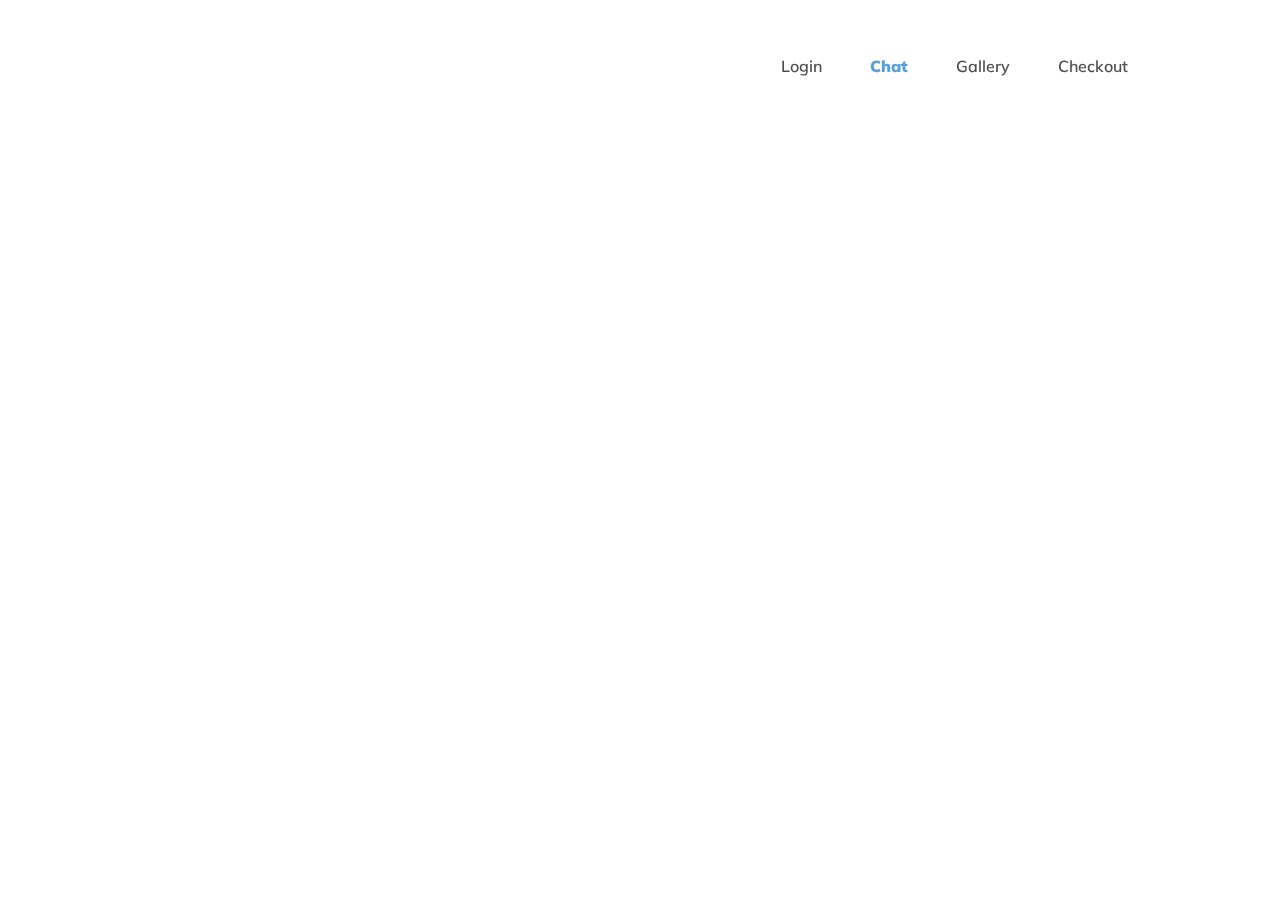
==== commit 3073404b: "readme images" ====
--- a/chat.html
+++ b/chat.html
@@ -67,7 +67,7 @@
 
           <label for="field-message">Message</label>
           <div>
-            <textarea name="field-message" id="field-message" placeholder="Start typing.." rows="1" autofocus></textarea>
+            <textarea name="field-message" id="field-message" placeholder="Start typing.." rows="1"></textarea>
             <a href="chat.html"></a>
           </div>
           <button type="submit">Send</button>
@@ -79,25 +79,35 @@
       <!-- chats -->
       <header>
         <h2>
-          <a href="#chats">Your chats</a>
+          <a href="#chats" tabindex="-1">Your chats</a>
         </h2>
       </header>
       <nav>
         <ol id="chats">
           <li>
-            <a href="chat.html"><span>Victor Zumpolle</span></a>
+            <a href="chat.html">
+              <span>Victor Zumpolle</span>
+            </a>
           </li>
           <li>
-            <a href="chat.html"><span>Vienna Meijer</span></a>
+            <a href="chat.html">
+              <span>Vienna Meijer</span>
+            </a>
           </li>
           <li>
-            <a href="chat.html"><span>Jelle Overbeek</span></a>
+            <a href="chat.html">
+              <span>Jelle Overbeek</span>
+            </a>
           </li>
           <li>
-            <a href="chat.html"><span>John Lennon</span></a>
+            <a href="chat.html">
+              <span>John Lennon</span>
+            </a>
           </li>
           <li>
-            <a href="chat.html"><span>Neil Armstrong</span></a>
+            <a href="chat.html">
+              <span>Neil Armstrong</span>
+            </a>
           </li>
         </ol>
       </nav>
@@ -116,23 +126,33 @@
         <ul>
           <li>
             <input type="radio" name="rating" id="rating-0">
-            <label for="rating-0">😢</label>
+            <label for="rating-0">
+              <img src="assets/images/😢.png" alt="😢">
+            </label>
           </li>
           <li>
             <input type="radio" name="rating" id="rating-1">
-            <label for="rating-1">😞</label>
+            <label for="rating-1">
+              <img src="assets/images/😞.png" alt="😞">
+            </label>
           </li>
           <li>
             <input type="radio" name="rating" id="rating-2">
-            <label for="rating-2">😐</label>
+            <label for="rating-2">
+              <img src="assets/images/😐.png" alt="😐">
+            </label>
           </li>
           <li>
             <input type="radio" name="rating" id="rating-3">
-            <label for="rating-3">😃</label>
+            <label for="rating-3">
+              <img src="assets/images/😃.png" alt="😃">
+            </label>
           </li>
           <li>
             <input type="radio" name="rating" id="rating-4">
-            <label for="rating-4">🤩</label>
+            <label for="rating-4">
+              <img src="assets/images/🤩.png" alt="🤩">
+            </label>
           </li>
         </ul>
         <button type="submit">Submit</button>
--- a/assets/css/main.css
+++ b/assets/css/main.css
@@ -1,28 +1,92 @@
 :root {
-  --test: magenta;
-  --dGrey: rgb(78, 78, 78);
-  --lGrey: #4e4e4e80;
-  --slGrey: #e4e4e4;
-  --dBlue: #59A0D9;
-  --vdBlue: #005980;
-  --lBlue: #00B1FF;
-  --slBlue: #ABCFEB;
-  --offBlue: #E5ECF2;
-  --lGreen: #54DB00;
-  --slGreen: #BDFFA0;
-  --slRed: #FFA0A0;
-  --white: #fff;
-  --offWhite: #F5F5F5;
-  --font-size1: 3em;
-  --font-size2: 1em;
-  --font-size3: 0.75em;
-  --smaller1: 2em;
-  --muli: 'Muli', sans-serif;
-  --shadow: 0 0 6px rgba(0, 0, 0, 0.16);
-  --baseTime: 300ms;
-  --border-radius: 5px;
-}
-
+  --test: magenta; /* test variable to highlight */
+  --dGrey: rgb(78, 78, 78); /* Dark grey used for headers */
+  --lGrey: #4e4e4e80; /* Light grey used for regular text */
+  --dBlue: #59A0D9; /* Dark blue used as primary color */
+  --vdBlue: #005980; /* Super dark blue used as a gradient color */
+  --lBlue: #00B1FF; /* Light blue used for hover states */
+  --slBlue: #ABCFEB; /* Super light blue used for backgrounds and subtle highlights */
+  --offBlue: #E5ECF2; /* Close to white blue used for very subtle highlights */
+  --lGreen: #54DB00; /* 'Online' color */
+  --slGreen: #BDFFA0; /* Valid color */
+  --slRed: rgb(255, 61, 61); /* Invalid color */
+  --white: #fff; /* Base white */
+  --offWhite: #F5F5F5; /* White contrast color */
+  --font-size1: 3em; /* Big font-size used for headers */
+  --font-size2: 1em; /* Base font-size */
+  --font-size3: 0.75em; /* Small font-size */
+  --muli: 'Muli', sans-serif; /* Base font-family */
+  --shadow: 0 0 6px rgba(0, 0, 0, 0.16); /* Base box-shadow */
+  --baseTime: 300ms; /* Base transition time */
+  --border-radius: 5px; /* Base border-radius */
+}
+
+/* Animations */
+
+@keyframes dropIn {
+  0% {
+    transform: translateY(-3rem);
+    opacity: 0;
+  }
+  100% {
+    transform: translateY(0);
+    opacity: 1;
+  }
+}
+
+@keyframes slideIn {
+  0% {
+    right: -100px;
+  }
+  90% {
+    right: -100px;
+  }
+  100% {
+    right: 0;
+  }
+}
+
+@keyframes pop {
+  0% {
+    transform: rotate(45deg) scale(1);
+  }
+  10% {
+    transform: rotate(45deg) scale(1.5);
+  }
+  20% {
+    transform: rotate(45deg) scale(1);
+  }
+}
+
+@keyframes loader {
+  to {
+    background-position: calc(-3rem * 6) 0;
+  }
+}
+@keyframes bounce {
+  0% {
+    transform: scale(1);
+  }
+  50% {
+    transform: scale(1.05);
+  }
+  100% {
+    transform: scale(1);
+  }
+}
+@keyframes swipeOut {
+  from {
+    opacity: 1;
+  }
+  to {
+    opacity: 0;
+  }
+}
+
+/* Generic styles */
+:focus {
+  animation: bounce var(--baseTime);
+}
 @font-face {
   font-family: Ampersand;
   src: url('../fonts/MuktaMahee-SemiBold.ttf');
@@ -72,13 +136,31 @@
   user-select: none;
 }
 
+/* Page swap */
+body:after {
+  content: '';
+  width: 100%;
+  height: 100%;
+  position: fixed;
+  top: 0;
+  left: 0;
+  z-index: 997;
+  background: var(--white);
+  transition: opacity;
+  will-change: opacity;
+  animation: swipeOut 2s forwards;
+  pointer-events: none;
+}
+
 /* Nav styles */
-
 body>nav {
   width: 80%;
   margin: 2em auto 0 auto;
   box-sizing: border-box;
   position: relative;
+  display: grid;
+  grid-template-columns: 1fr auto;
+  z-index: 998;
 }
 
 body>nav ul {
@@ -98,6 +180,7 @@
   padding: 1.5em 1.5em;
   color: var(--dGrey);
   transition: 200ms;
+  white-space: nowrap;
 }
 
 body>nav ul li {
@@ -130,6 +213,21 @@
   font-weight: 900;
   color: var(--dBlue);
 }
+/* Sub-menu */
+body>nav ul li ul {
+  position: absolute;
+  max-height: 0;
+  overflow: hidden;
+  top: 4em;
+  left: 0;
+  z-index: 1;
+  background: var(--white);
+  transition: 600ms ease-in-out;
+  display: block;
+}
+body>nav ul li:focus-within ul, body>nav ul li:hover ul {
+  max-height: 100vh;
+}
 
 body>nav>a:nth-child(1),
 body>nav ul>a {
@@ -137,21 +235,16 @@
 }
 
 body>nav>a:nth-child(2) {
-  position: absolute;
   opacity: 0;
-  left: -999px;
-  top: -999px;
-  width: 4em;
+  margin: 0 2em 0 auto;
+  display: grid;
+  align-content: center;
   color: var(--dBlue);
   font-weight: 700;
   transition: opacity var(--baseTime);
 }
 
 body>nav>a:nth-child(2):focus {
-  position: absolute;
-  top: 50%;
-  transform: translateY(-50%);
-  left: -5em;
   opacity: 1;
   outline: none;
 }
@@ -160,35 +253,62 @@
   body>nav:first-of-type {
     margin: 0;
     padding: 1em;
-    width: 95%;
+    width: 100%;
+    grid-template-columns: 1fr auto;
   }
   body>nav>a:nth-child(1),
   body>nav ul>a {
-    display: block;
+    display: grid;
+    align-content: center;
     font-family: FontAwesome;
     font-size: 2em;
     text-decoration: none;
     color: var(--dGrey);
+    grid-column: 1 / -1;
+  }
+  body>nav ul>a {
+    grid-column: 1;
+  }
+  body>nav>a:nth-child(2) {
+    display: none;
   }
   body>nav ul {
+    position: fixed;
     opacity: 0;
     height: 0;
     pointer-events: none;
     z-index: 999;
     transition: opacity var(--baseTime);
   }
+  body>nav ul li:focus-within {
+    background: var(--dBlue);
+    color: white;
+  }
+  body>nav ul li:after {
+    display: none;
+  }
+  body>nav ul li:focus-within a, body>nav ul li[aria-active]:focus-within a {
+    color: white;
+  }
   body>nav ul li a,
   body>nav ul li[aria-active] a {
     color: var(--white);
     font-weight: 900;
   }
+  body>nav ul li[aria-active] a {
+    color: var(--dBlue);
+  }
   body>nav ul>a {
-    position: absolute;
-    top: 1em;
-    right: 1em;
+    position: fixed;
+    top: 1rem;
+    left: 1rem;
     color: var(--white);
     transform: rotate(45deg);
+    transition: var(--baseTime);
     cursor: pointer;
+  }
+  body>nav ul li ul {
+    display: none;
   }
   body>nav ul:target {
     position: fixed;
@@ -220,6 +340,7 @@
   display: grid;
   place-items: center center;
   transition: opacity var(--baseTime);
+  z-index: 999;
 }
 
 body>div:target {
@@ -251,13 +372,13 @@
   animation: pop 2s infinite;
 }
 
-/* modal trigger */
+/* Modal trigger */
 
 body>a {
   position: fixed;
   right: 0;
   top: 70%;
-  background: linear-gradient(45deg, var(--lBlue), var(--vdBlue));
+  background: var(--dBlue);
   padding: 1em 1.5em;
   border-radius: 10px 10px 0 0;
   transform: rotate(-90deg) translatey(-50%);
@@ -266,15 +387,17 @@
   text-decoration: none;
   font-weight: 700;
   animation: slideIn 2s forwards;
+  z-index: 2;
 }
 
 body>a:focus,
 body>a:hover {
+  animation: slideIn 2s forwards;
   outline: none;
-  background: var(--dBlue);
-}
-
-/* modal content */
+  background: var(--lBlue);
+}
+
+/* Modal content */
 
 body>div>div {
   background: var(--white);
@@ -337,19 +460,22 @@
 body>div>div form ul li label {
   text-decoration: none;
   color: black;
-  font-size: 4em;
   filter: brightness(.4);
   position: relative;
   transition: var(--baseTime);
 }
 
+body>div>div form ul li label img {
+  height: 5rem;
+}
+
 body>div>div form ul li label:before {
   content: '';
   position: absolute;
-  top: -1.1rem;
+  top: -5rem;
   left: 50%;
   transform: translatex(-50%);
-  font-size: 0.1875em;
+  font-size: 1em;
   font-weight: 700;
   color: var(--white);
   word-wrap: nowrap;
@@ -357,7 +483,6 @@
 
 body>div>div form ul li label:hover,
 body>div>div form ul li input:focus+label {
-  /* TODO: fix focus state */
   filter: brightness(1);
 }
 
@@ -397,6 +522,9 @@
   width: auto;
   padding: 1em 2.5em;
 }
+body>div>div form button:focus {
+  animation: none;
+}
 
 @media (max-width: 37em) {
   body>div>div header {
@@ -407,11 +535,12 @@
     transform: translatex(-50%);
     grid-gap: 1em;
   }
-  body>div>div form ul li label {
-    font-size: 3em;
+  body>div>div form ul li label img {
+    height: 4rem;
   }
   body>div>div form ul li label:before {
-    font-size: 0.3em;
+    top: -4rem;
+    font-size: 0.8em;
   }
   body>div>div form button {
     margin: 0rem auto 0 50%;
@@ -444,11 +573,28 @@
   align-content: end;
   padding: 4em;
   grid-row: span 2;
+  position: relative;
+}
+
+.login+body section:before {
+  content: '';
+  position: absolute;
+  top: calc(50% - 1em);
+  left: calc(50% - 1em);
+  width: 3rem;
+  height: 3rem;
+  background: url("../images/loader.png");
+  background-position: 0 0;
+  background-size: cover;
+  animation: loader 800ms infinite steps(6);
+  text-indent: 999px;
+  overflow: hidden;
+  z-index: -1;
 }
 
 @media (max-width: 81em) {
   .login+body nav+div {
-    grid-template-columns: 1fr;
+    grid-template-columns: 100%;
     grid-template-rows: 25em 1fr;
     max-width: 95%;
   }
@@ -460,6 +606,9 @@
 @media (max-width: 37em) {
   .login+body nav+div {
     margin-top: 0;
+  }
+  .login+body section {
+    padding: 2em;
   }
 }
 
@@ -516,7 +665,6 @@
 
 input[type="checkbox"] {
   position: absolute;
-  top: -999px;
   left: -999px;
 }
 
@@ -560,6 +708,7 @@
   margin-top: 1em;
   display: block;
 }
+
 fieldset p {
   border: 1px solid var(--slRed);
   color: var(--slRed);
@@ -573,20 +722,22 @@
   transition: all var(--baseTime);
   font-size: 1em;
 }
-input[type="email"]:invalid ~ p:nth-of-type(1) {
+
+input[type="email"]:invalid~p:nth-of-type(1) {
   max-height: unset;
   margin-bottom: 1em;
   padding: 0.9em;
   opacity: 1;
 }
-input[type="password"]:invalid ~ p:nth-of-type(2) {
+
+input[type="password"]:invalid~p:nth-of-type(2) {
   max-height: unset;
   margin-bottom: 1em;
   padding: 0.9em;
   opacity: 1;
 }
 
-/* inputs */
+/* Inputs */
 
 input {
   box-sizing: border-box;
@@ -634,7 +785,7 @@
   outline: none;
 }
 
-/* input states */
+/* Input states */
 
 input:valid {
   outline: none;
@@ -649,6 +800,7 @@
   transform: translatex(5px);
   box-shadow: -5px 0 var(--slRed);
 }
+
 input:focus,
 textarea:focus {
   outline: none;
@@ -693,7 +845,6 @@
   background: var(--offWhite);
   display: flex;
   flex-direction: column;
-  /* border-radius: var(--border-radius); */
   overflow: hidden;
 }
 
@@ -714,9 +865,10 @@
   grid-auto-flow: column;
   background: var(--white);
   padding: 0 1em;
-}
-
-/* left block */
+  z-index: 2;
+}
+
+/* Chat left block */
 
 body>section>div:nth-child(1) ol {
   padding: 0 4em;
@@ -729,10 +881,11 @@
 }
 
 body>section>div:nth-child(1) ol li {
-  transform: translateY(-100vh);
+  transform: translateY(-6rem);
   animation: dropIn var(--baseTime) forwards;
   animation-timing-function: cubic-bezier(.17, .67, 1, 1.21);
   animation-delay: calc(var(--baseTime) * 3);
+  opacity: 0;
   margin: 0.5em 0;
 }
 
@@ -811,7 +964,9 @@
   text-decoration: none;
   font-family: FontAwesome;
 }
-
+body>section>div footer a:focus {
+  animation: none;
+}
 body>section>div footer button,
 body>section>div footer textarea {
   padding: 0.5em;
@@ -824,15 +979,16 @@
   border-radius: 50%;
 }
 
-/* right block */
+/* Right block */
 
 body>section>div a {
   text-decoration: none;
   color: var(--dGrey);
+  z-index: 1;
 }
 
 body>section>div:nth-child(2) ol li {
-  width: 95%;
+  width: 100%;
   box-sizing: border-box;
   margin: 0 auto;
   max-width: unset;
@@ -841,17 +997,25 @@
   padding: 0;
   border-radius: 0;
 }
-
+body>section>div:nth-child(2) ol li:focus-within {
+  width: 100%;
+}
 body>section>div:nth-child(2) ol li a {
   height: 100%;
   width: 100%;
   display: block;
   padding: 1.5rem;
-}
-
-body>section>div:nth-child(2) ol li a {
   text-decoration: none;
   position: relative;
+  transition: var(--baseTime);
+}
+
+body>section>div:nth-child(2) ol li a:focus, body>section>div:nth-child(2) ol li a:hover {
+  background: var(--dBlue);
+  outline: none;
+  color: white;
+  animation: none;
+  padding: 1.5rem 2.5rem;
 }
 
 body>section>div:nth-child(2) ol li a span {
@@ -880,7 +1044,7 @@
   body>section {
     grid-template-columns: 1fr;
     height: auto;
-    grid-template-rows: 80%;
+    grid-template-rows: 70vh;
     max-width: 95%;
   }
   body>section>div:nth-child(1) ol {
@@ -900,6 +1064,19 @@
   body>section>div:nth-child(2) nav ol:target {
     max-height: 300px;
   }
+  body>section>div:nth-child(2) header {
+    padding: 0;
+  }
+  body>section>div:nth-child(2) h2 {
+    margin: 0;
+    grid-column: 1 / -1;
+  }
+  body>section>div:nth-child(2) h2 a {
+    padding: 1em;
+    display: block;
+    height: 100%;
+    width: 100%;
+  }
 }
 
 /* Gallery */
@@ -908,7 +1085,7 @@
 
 body>header {
   max-width: 80%;
-  margin: 2em auto;
+  margin: 1em auto 2em auto;
   display: grid;
   grid-template-columns: 2fr 1fr;
 }
@@ -923,7 +1100,7 @@
 }
 
 body>header img {
-  width: 100%;
+  width: calc(100% - 0.5em);
 }
 
 body>header div {
@@ -955,7 +1132,7 @@
 
 /* Main */
 
-body > main {
+body>main {
   max-width: 80%;
   margin: 0 auto;
   display: grid;
@@ -963,6 +1140,7 @@
   grid-auto-rows: 250px;
   grid-gap: 1em;
 }
+
 body>main article {
   display: grid;
   grid-template-columns: 1;
@@ -1018,24 +1196,29 @@
   background: linear-gradient(rgba(0, 0, 0, 0), rgba(0, 0, 0, 0.5));
   z-index: -1;
 }
+
 @media (max-width: 62em) {
-  body > main {
+  body>main {
     max-width: 95%;
   }
-  body > main article a{
+  body>main article a {
     transform: translatey(0);
   }
 }
+
 /* Checkout */
 
 nav+nav {
   display: grid;
+  grid-template-columns: 1fr;
   justify-items: center;
   box-shadow: none;
   background: transparent;
   max-width: 60%;
   margin: 0 auto;
-}
+  z-index: -1;
+}
+
 nav+nav progress {
   width: 95%;
   -webkit-appearance: none;
@@ -1068,6 +1251,11 @@
   color: var(--dGrey);
   text-decoration: none;
   font-weight: 600;
+}
+
+nav+nav a:focus {
+  outline: none;
+  text-decoration: underline;
 }
 
 nav+nav ol li:before,
@@ -1115,51 +1303,16 @@
 nav+nav ol li:nth-child(3):after {
   border-color: var(--slBlue);
 }
+
 @media (max-width: 67em) {
   nav+nav {
     max-width: 95%;
     width: 100%;
   }
 }
+
 @media (max-width: 37em) {
   nav+nav progress {
     width: 88%;
   }
 }
-/* animations */
-
-@keyframes dropIn {
-  0% {
-    transform: translateY(-100vh);
-  }
-  80% {
-    transform: translateY(5rem);
-  }
-  100% {
-    transform: translateY(0);
-  }
-}
-
-@keyframes slideIn {
-  0% {
-    right: -100px;
-  }
-  90% {
-    right: -100px;
-  }
-  100% {
-    right: 0;
-  }
-}
-
-@keyframes pop {
-  0% {
-    transform: rotate(45deg) scale(1);
-  }
-  10% {
-    transform: rotate(45deg) scale(1.5);
-  }
-  20% {
-    transform: rotate(45deg) scale(1);
-  }
-}